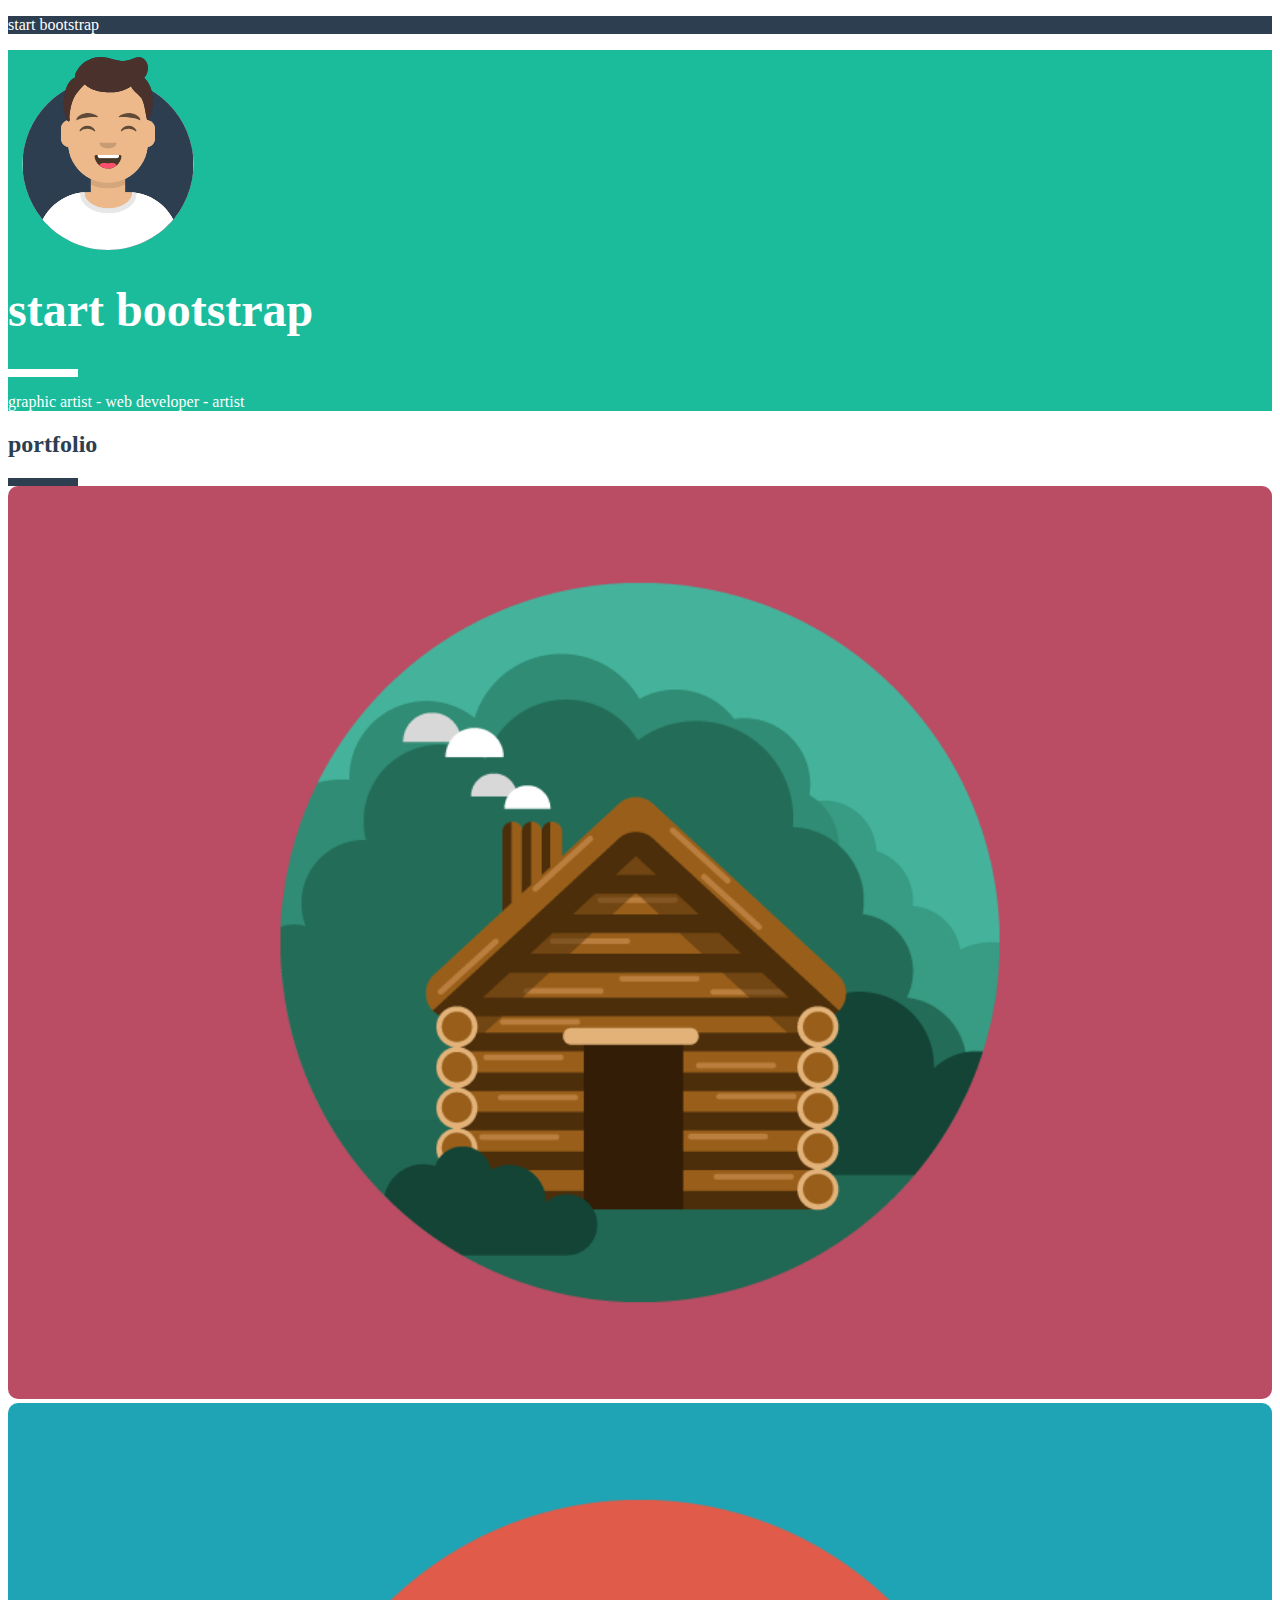
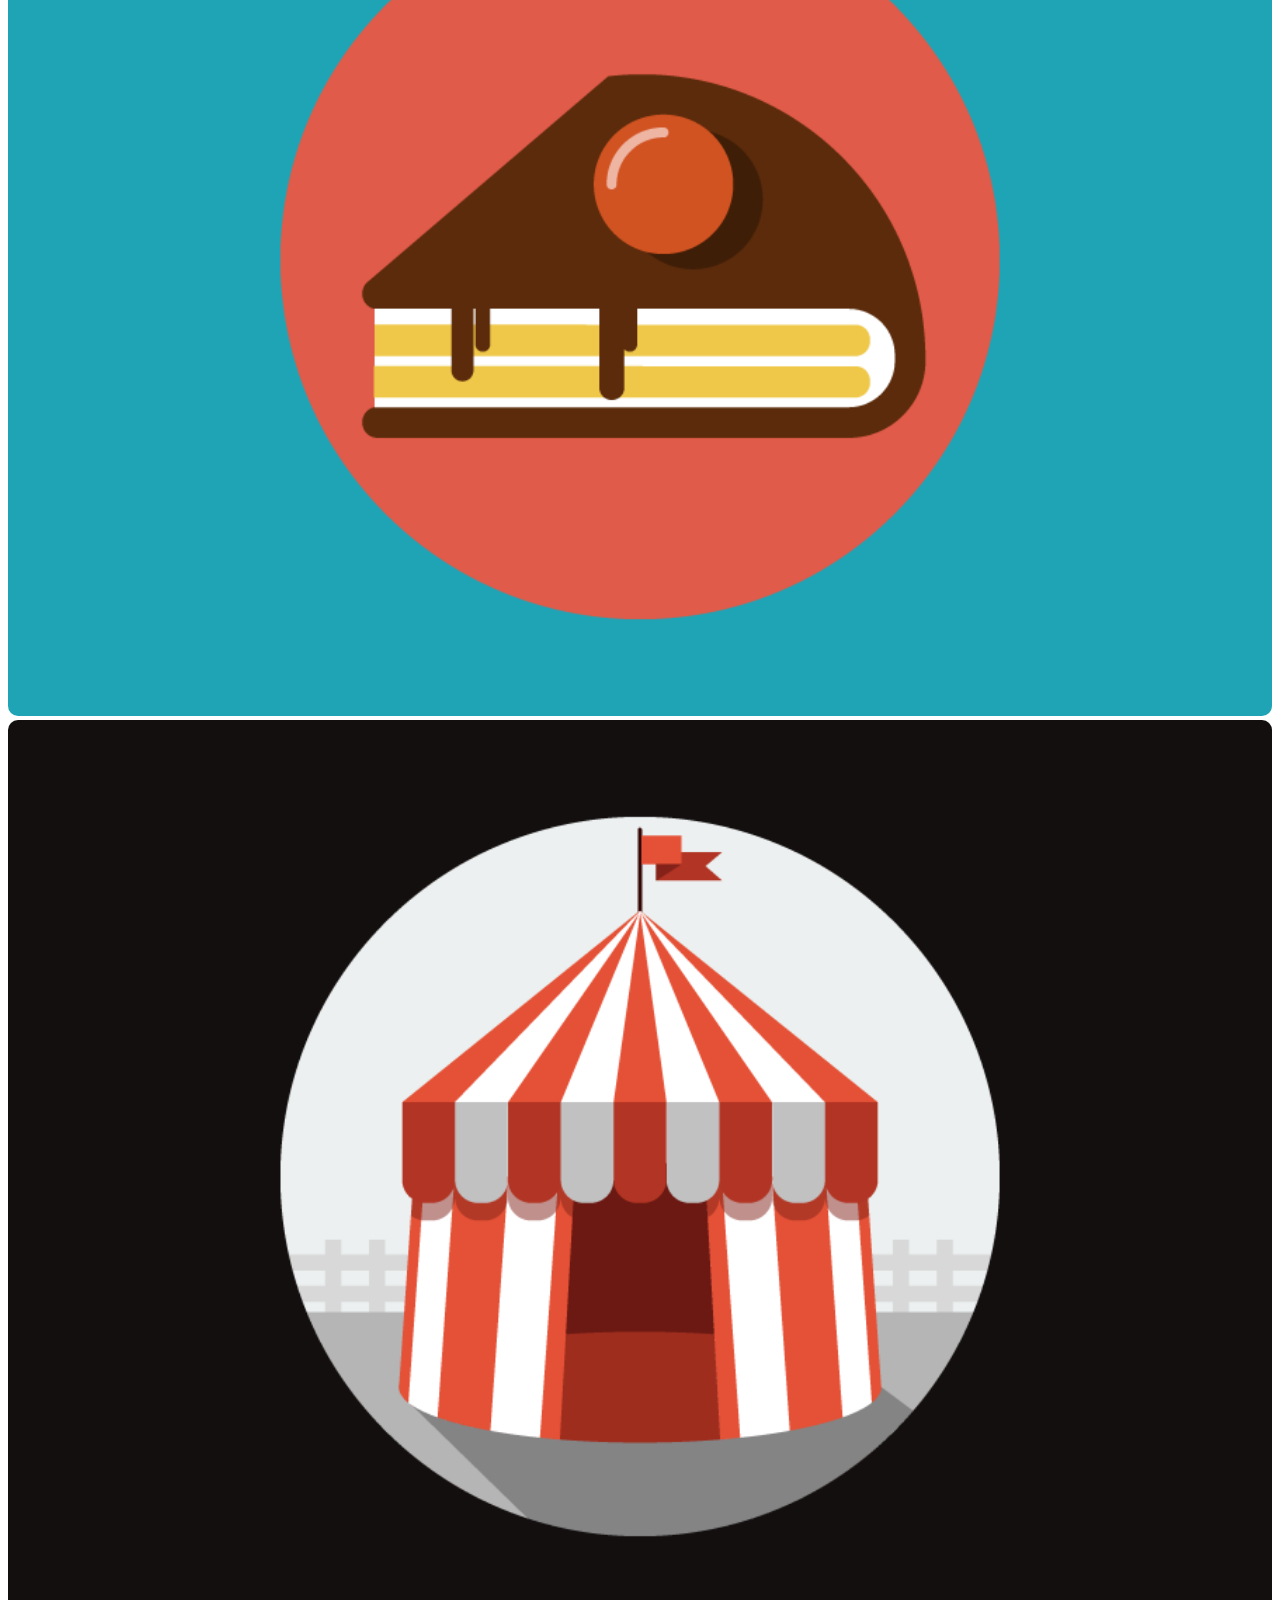
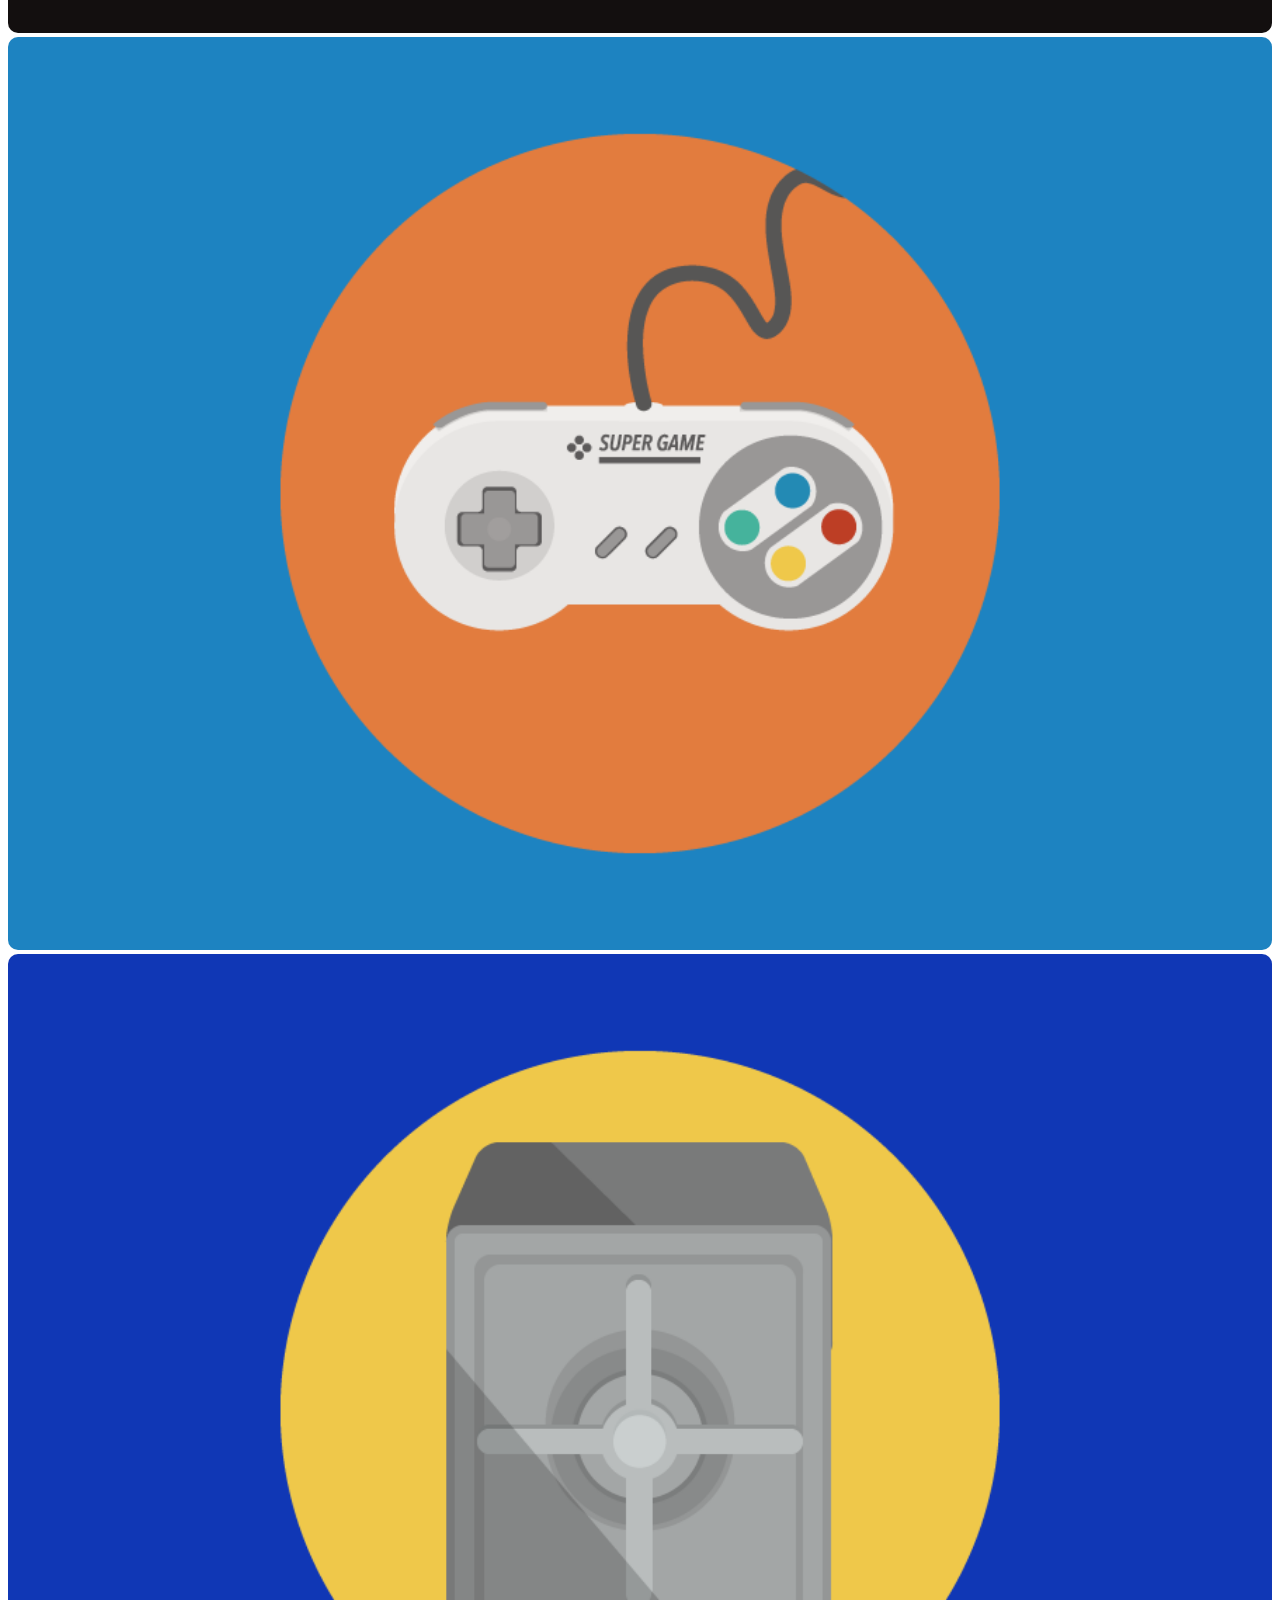
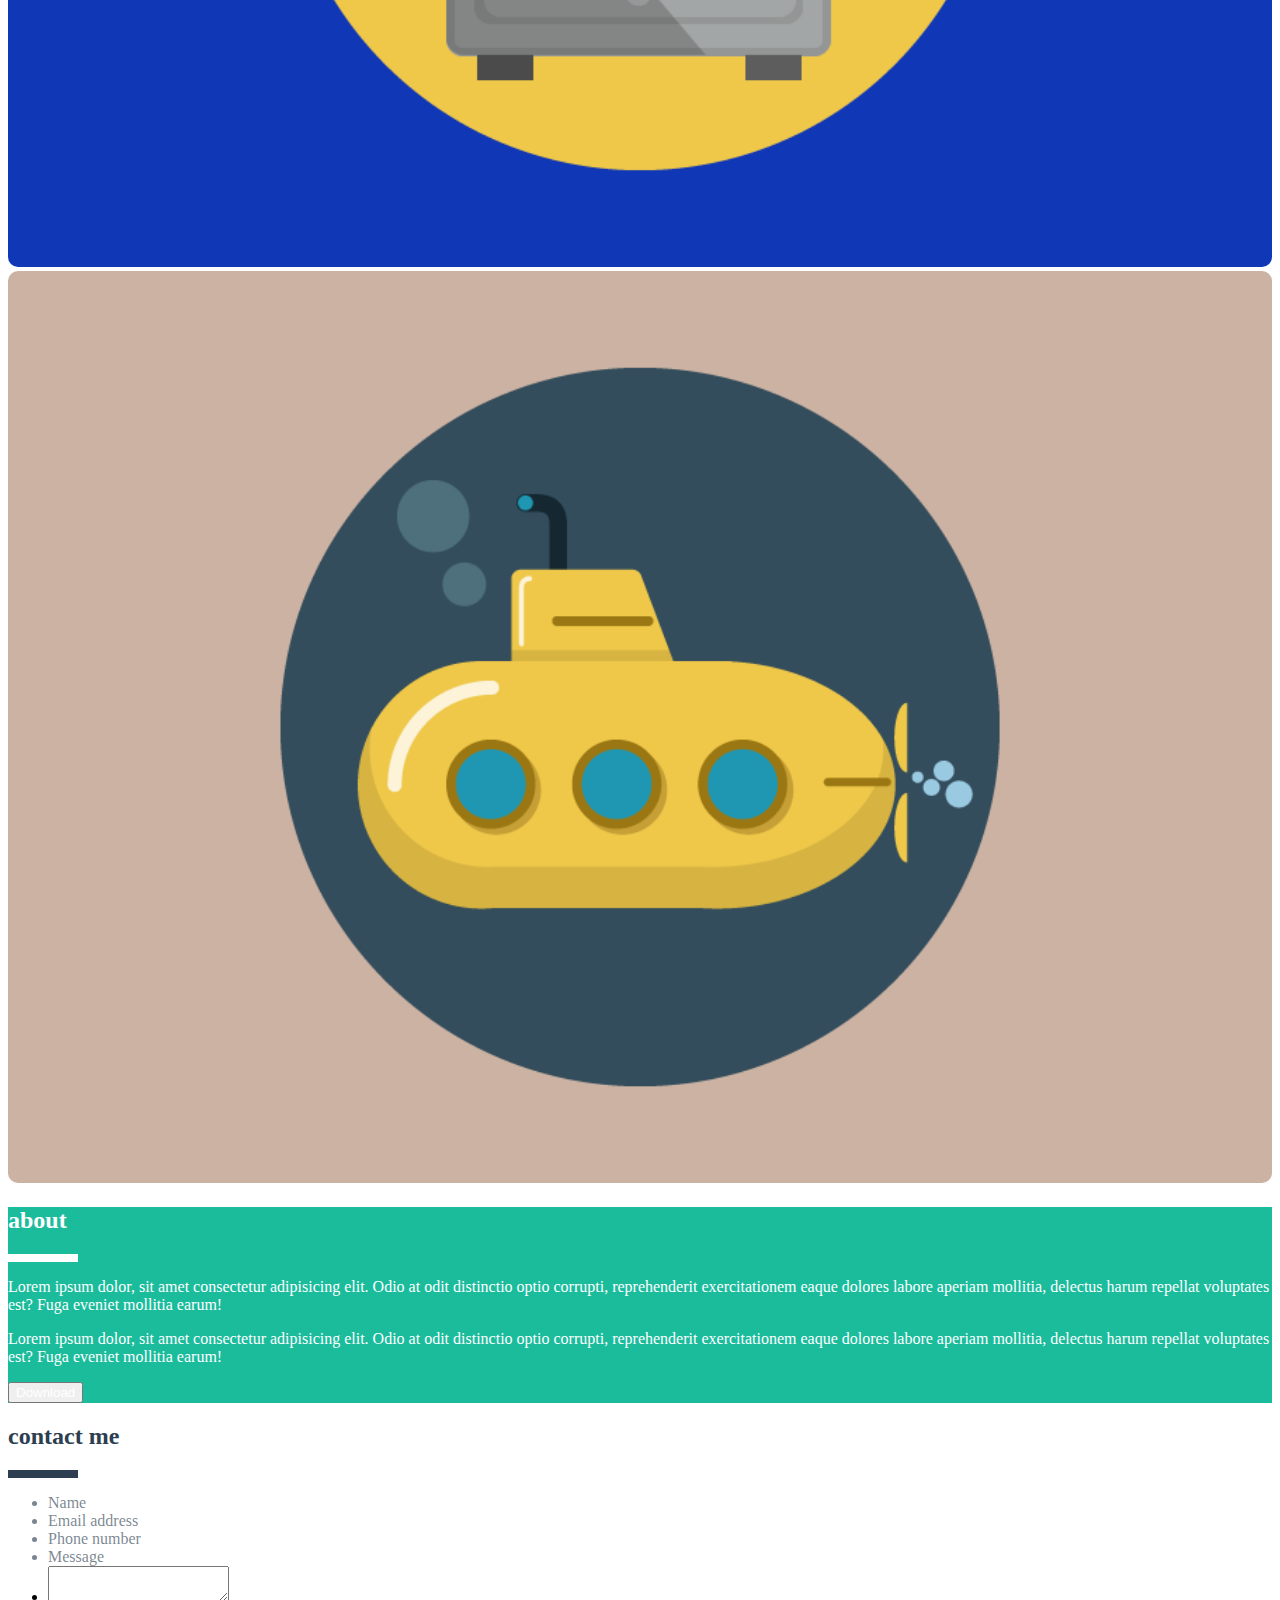
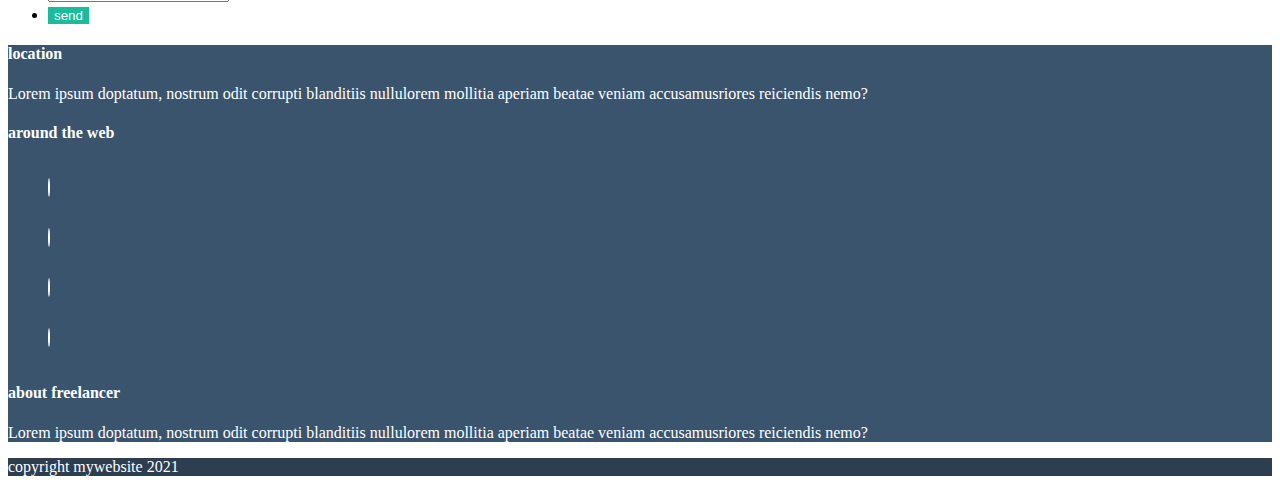
==== index.html @ 8349843c "complete footer" ====
<!DOCTYPE html>
<html lang="en">
<head>
    <meta charset="UTF-8">
    <meta http-equiv="X-UA-Compatible" content="IE=edge">
    <meta name="viewport" content="width=device-width, initial-scale=1.0">
    <title>Bootstrap</title>
    <link href="https://cdn.jsdelivr.net/npm/bootstrap@5.1.1/dist/css/bootstrap.min.css" rel="stylesheet" integrity="sha384-F3w7mX95PdgyTmZZMECAngseQB83DfGTowi0iMjiWaeVhAn4FJkqJByhZMI3AhiU" crossorigin="anonymous">
    <link rel="stylesheet" href="./style.css">
    <link rel="stylesheet" href="https://cdnjs.cloudflare.com/ajax/libs/font-awesome/6.0.0-beta2/css/all.min.css" integrity="sha512-YWzhKL2whUzgiheMoBFwW8CKV4qpHQAEuvilg9FAn5VJUDwKZZxkJNuGM4XkWuk94WCrrwslk8yWNGmY1EduTA==" crossorigin="anonymous" referrerpolicy="no-referrer" />

</head>
<body>
    <header class="color_bg_blue">
        <div class="container">
            <div class="row">
               <div class="col py-3 d-flex justify-content-between align-items-center">
                   <p class="logo fw-bold text-uppercase m-0">start bootstrap</p>
                   <i class="fas fa-bars text-light border p-2 rounded"></i>

               </div>
            </div>
        </div>
        
    </header>


    <main>
        <div class="container-fluid color_bg_green">
            <div class="row py-5">
                <div class="col d-flex align-items-center flex-column">
                    <div class="circle">
                        <img src="./img/avatar.svg" alt="avatar">
                    </div>
                    <h1 class="mt-2 font_size_big text-uppercase text-center">start bootstrap</h1>
                    <div class="star d-flex justify-content-between align-items-center mt-3">
                        <div class="bar rounded color_bg_white"></div>
                        <i class="fas fa-star text-white font_size_m mx-2"></i>
                        <div class="bar rounded color_bg_white"></div>
                    </div>
                    <p class="text-uppercase mt-2 text-center mt-4">graphic artist - web developer - artist</p>
                </div>
            </div>
        </div>
        
        <h2 class="text-uppercase text_color text-center mt-5">portfolio</h2>
        <div class="star d-flex justify-content-center align-items-center mt-3">
            <div class="bar rounded color_bg_blue"></div>
            <i class="fas fa-star text_color font_size_m mx-2"></i>
            <div class="bar rounded color_bg_blue"></div>
        </div>
        <div class="container mt-5">
            <div class="row row-cols-1 row-cols-sm-2 row-cols-md-3 gx-5 gy-5">
                <div class="col">
                    <div class="bg_colored">
                        <img  class="rounded_more" src="./img/cabin.png" alt="cabin">
                    </div>
                </div>
                <div class="col"> 
                    <div class="bg_colored">
                        <img  class="rounded_more" src="./img/cake.png" alt="cabin">
                    </div>
                </div>
                <div class="col"> 
                    <div class="bg_colored">
                        <img  class="rounded_more" src="./img/circus.png" alt="cabin">
                    </div>
                </div>
                <div class="col">
                    <div class="bg_colored">
                        <img  class="rounded_more" src="./img/game.png" alt="cabin">
                    </div>
                </div>
                <div class="col">
                    <div class="bg_colored">
                        <img  class="rounded_more" src="./img/safe.png" alt="cabin">
                    </div>
                </div>
                <div class="col">
                    <div class="bg_colored">
                        <img  class="rounded_more" src="./img/submarine.png" alt="cabin">
                    </div>
                </div>
            </div>
        </div>

        <div class="container-fluid color_bg_green mt-5 pb-5">

            <h2 class="text-uppercase text-center pt-5">about</h2>
            <div class="star d-flex justify-content-center align-items-center mt-3">
                <div class="bar rounded color_bg_white"></div>
                <i class="fas fa-star text_color_white font_size_m mx-2"></i>
                <div class="bar rounded color_bg_white"></div>
            </div>

            <div class="row row-cols-1 row-cols-sm-2 py-5">
                <div class="col col-sm-4 offset-sm-2 text-center text-sm-start">
                    <p>Lorem ipsum dolor, sit amet consectetur adipisicing elit. Odio at odit distinctio optio corrupti, reprehenderit exercitationem eaque dolores labore aperiam mollitia, delectus harum repellat voluptates est? Fuga eveniet mollitia earum!</p>
                </div>
                <div class="col col-sm-4 text-center text-sm-start">
                    <p>Lorem ipsum dolor, sit amet consectetur adipisicing elit. Odio at odit distinctio optio corrupti, reprehenderit exercitationem eaque dolores labore aperiam mollitia, delectus harum repellat voluptates est? Fuga eveniet mollitia earum!</p>
                </div>
            </div>
            <div class="d-flex justify-content-center">
                <button type="button" class="btn border border-white text_color_white button"> <i class="fas fa-download"></i> Download</button>
            </div>
            
                
            
        </div>


        <h2 class="text-uppercase text_color text-center mt-5">contact me</h2>
        <div class="star d-flex justify-content-center align-items-center mt-3">
            <div class="bar rounded color_bg_blue"></div>
            <i class="fas fa-star text_color font_size_m mx-2"></i>
            <div class="bar rounded color_bg_blue"></div>
        </div>

        <div class="container">
            <div class="row py-5">
                <div class="col col-sm-8 offset-sm-2">
                    <ul class="list-group list-group-flush">
                        <li class="list-group-item text_color_light mb-3">Name</li>
                        <li class="list-group-item text_color_light mb-3">Email address</li>
                        <li class="list-group-item text_color_light mb-3">Phone number</li>
                        <li class="list-group-item text_color_light border-bottom-0 text_color">Message</li>
                        <li class="list-group-item border-bottom-0">
                            <textarea class="form-control border-0 border-bottom" aria-label="With textarea"></textarea>
                        </li>

                        <li class="list-group-item border-0 mt-1"><button type="button" class="btn border border-white text_color_white button_color">send</button></li>

                      </ul>
                </div>
            </div>
        </div>



    </main>

    <footer>
        <div class="container-fluid color_bg_blueLight mt-5 pb-5">
            <div class="row row-cols-1 row-cols-sm-3 gy-5">
                <div class="col">
                    <div class="d-flex flex-column text-center justify-content-center">
                        <h4 class="text-uppercase">location</h4>
                        <p>Lorem ipsum doptatum, nostrum odit corrupti blanditiis nullulorem mollitia aperiam beatae veniam accusamusriores reiciendis nemo?</p>
                        
                    </div>
                </div>
                <div class="col"> 
                    <div class="d-flex flex-column text-center justify-content-center">
                        <h4 class="text-uppercase">around the web</h4>
                        <ul class="p-0 m-0 social_list d-flex justify-content-center">
                            <li class="mx-1 text_color_white"><i class="fab fa-facebook-f"></i></li>
                            <li class="mx-1 text_color_white"><i class="fab fa-google-plus-g"></i></li>
                            <li class="mx-1 text_color_white"><i class="fab fa-twitter"></i></li>
                            <li class="mx-1 text_color_white"><i class="fab fa-linkedin-in"></i></li>
                        </ul>
                        
                    </div>
                </div>
                <div class="col"> 
                    <div class="d-flex flex-column text-center justify-content-center">
                        <h4 class="text-uppercase">about freelancer</h4>
                        <p>Lorem ipsum doptatum, nostrum odit corrupti blanditiis nullulorem mollitia aperiam beatae veniam accusamusriores reiciendis nemo?</p>
                        
                    </div>
                </div>
            </div>
        </div>
  

        <div class="container-fluid color_bg_blue">
            <div class="row py-5">
                <div class="col text-center">
                    <p>copyright mywebsite 2021</p>
                </div>
           
            </div>
        </div>
        
        
    </footer>
    
</body>
</html>
---- style.css ----
.color_bg_blue{background-color: #2c3e50;}

.color_bg_white{background-color: white;}

.color_bg_green{background-color: #1abc9c;}

.color_bg_blueLight{background-color: #3a546d;}

.text_color{
    color: #2c3e50;
}

.text_color_light{
    color: #2c3e50a1;
}


.text_color_white{
    color: white;
}


h1,h2,h3,h4,p{
    color: white;
}

.font_size_big{
    font-size: 3rem;
  
}

.font_size_m{
    font-size: 1.5rem;
    
  
}

.bar{
    height: 4px;
    width: 70px;
    
}



.circle{
    height: 200px;
    width: 200px;
    
}
.circle img{
    width: 100%;
    height: 100%;
    object-fit: contain;
}

.bg_colored{
min-height: 200px;}

.bg_colored img{
    width: 100%;
    height: 100%;
    object-fit: cover;
}

.rounded_more{
    border-radius: 10px;
}
.button:hover{
   box-shadow: 0px 0px 10px #2c3e506c;
   color: white;
   border: none !important; 
}

.button_color{
    
    border: none !important; 
    background-color: #1abc9c;
 }


 .button_color:hover{
    box-shadow: 0px 0px 10px #2c3e506c;
    color: white;
  
 }

 .social_list{
    list-style: none;
 }
 .social_list li i{
     height: 50px;
     width: 50px;
     border: 1px solid white;
     vertical-align: center;
     line-height: 50px;
     border-radius: 50%;
 }
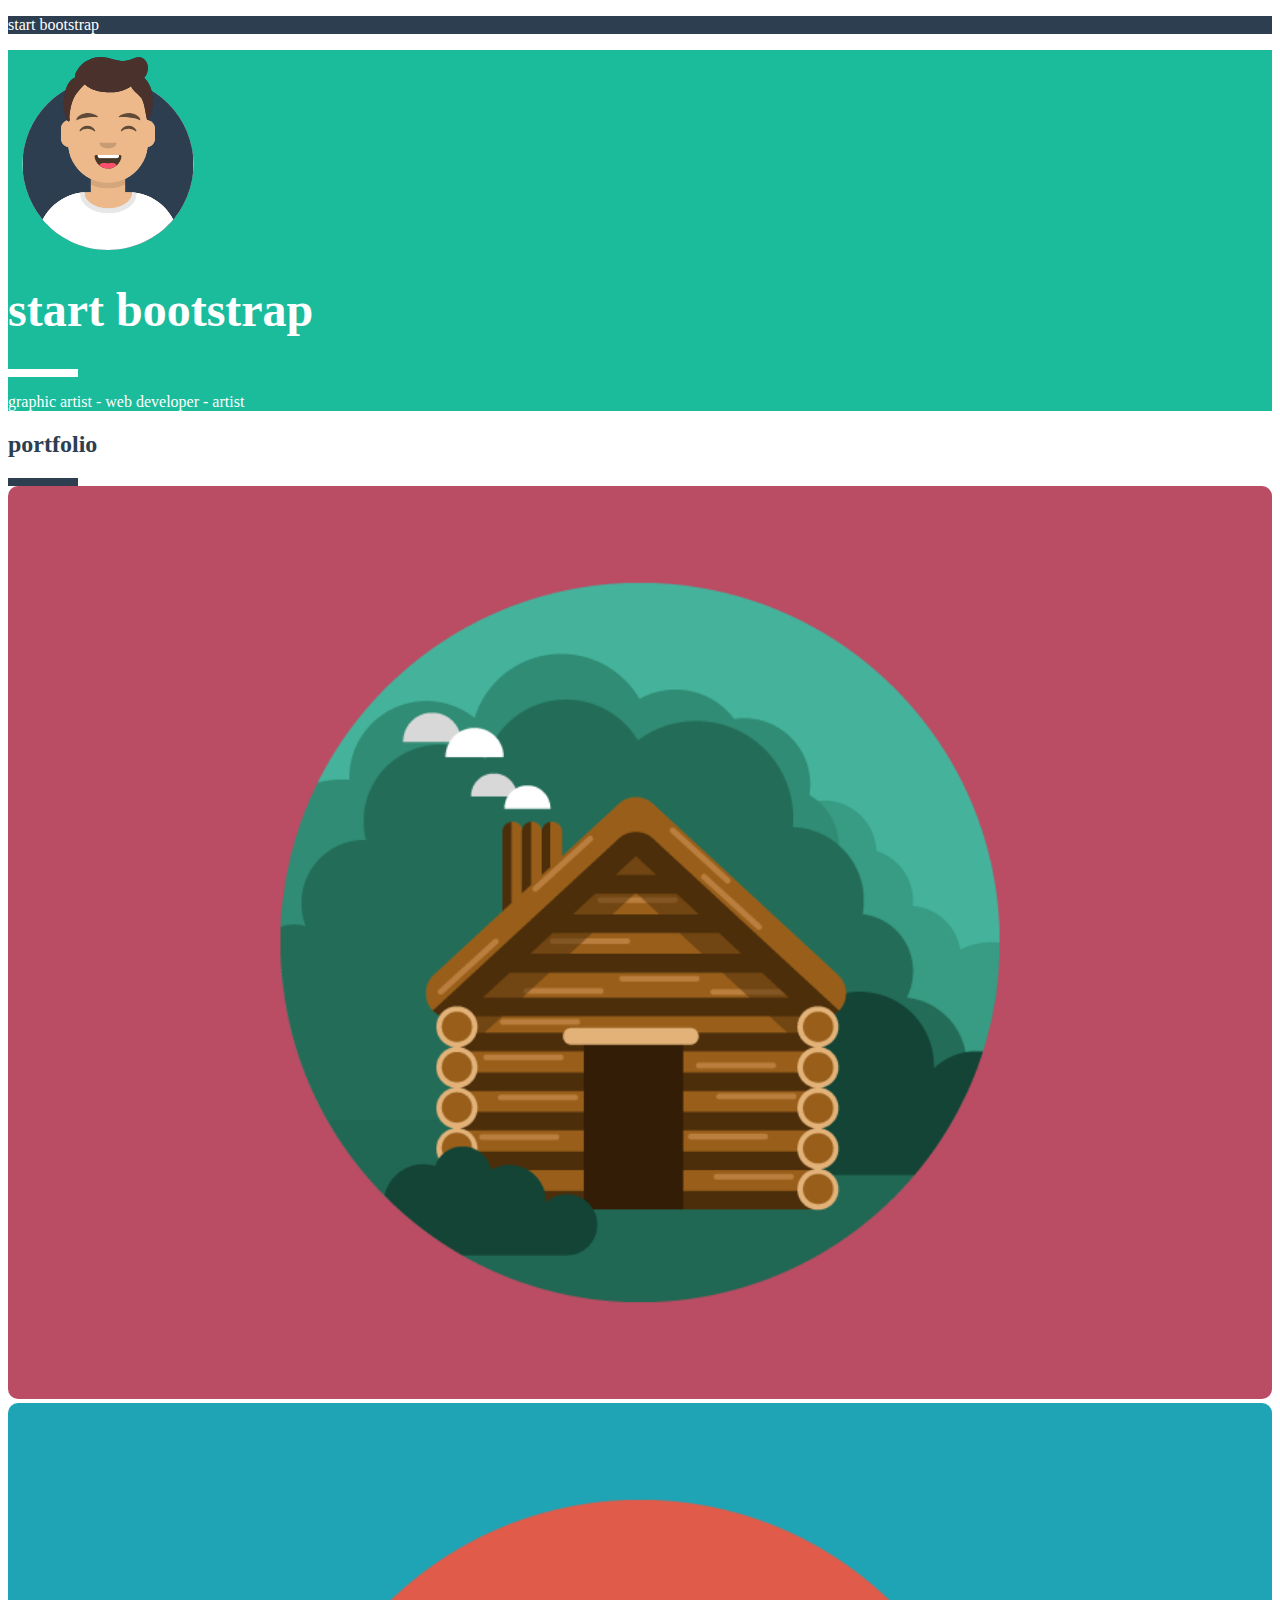
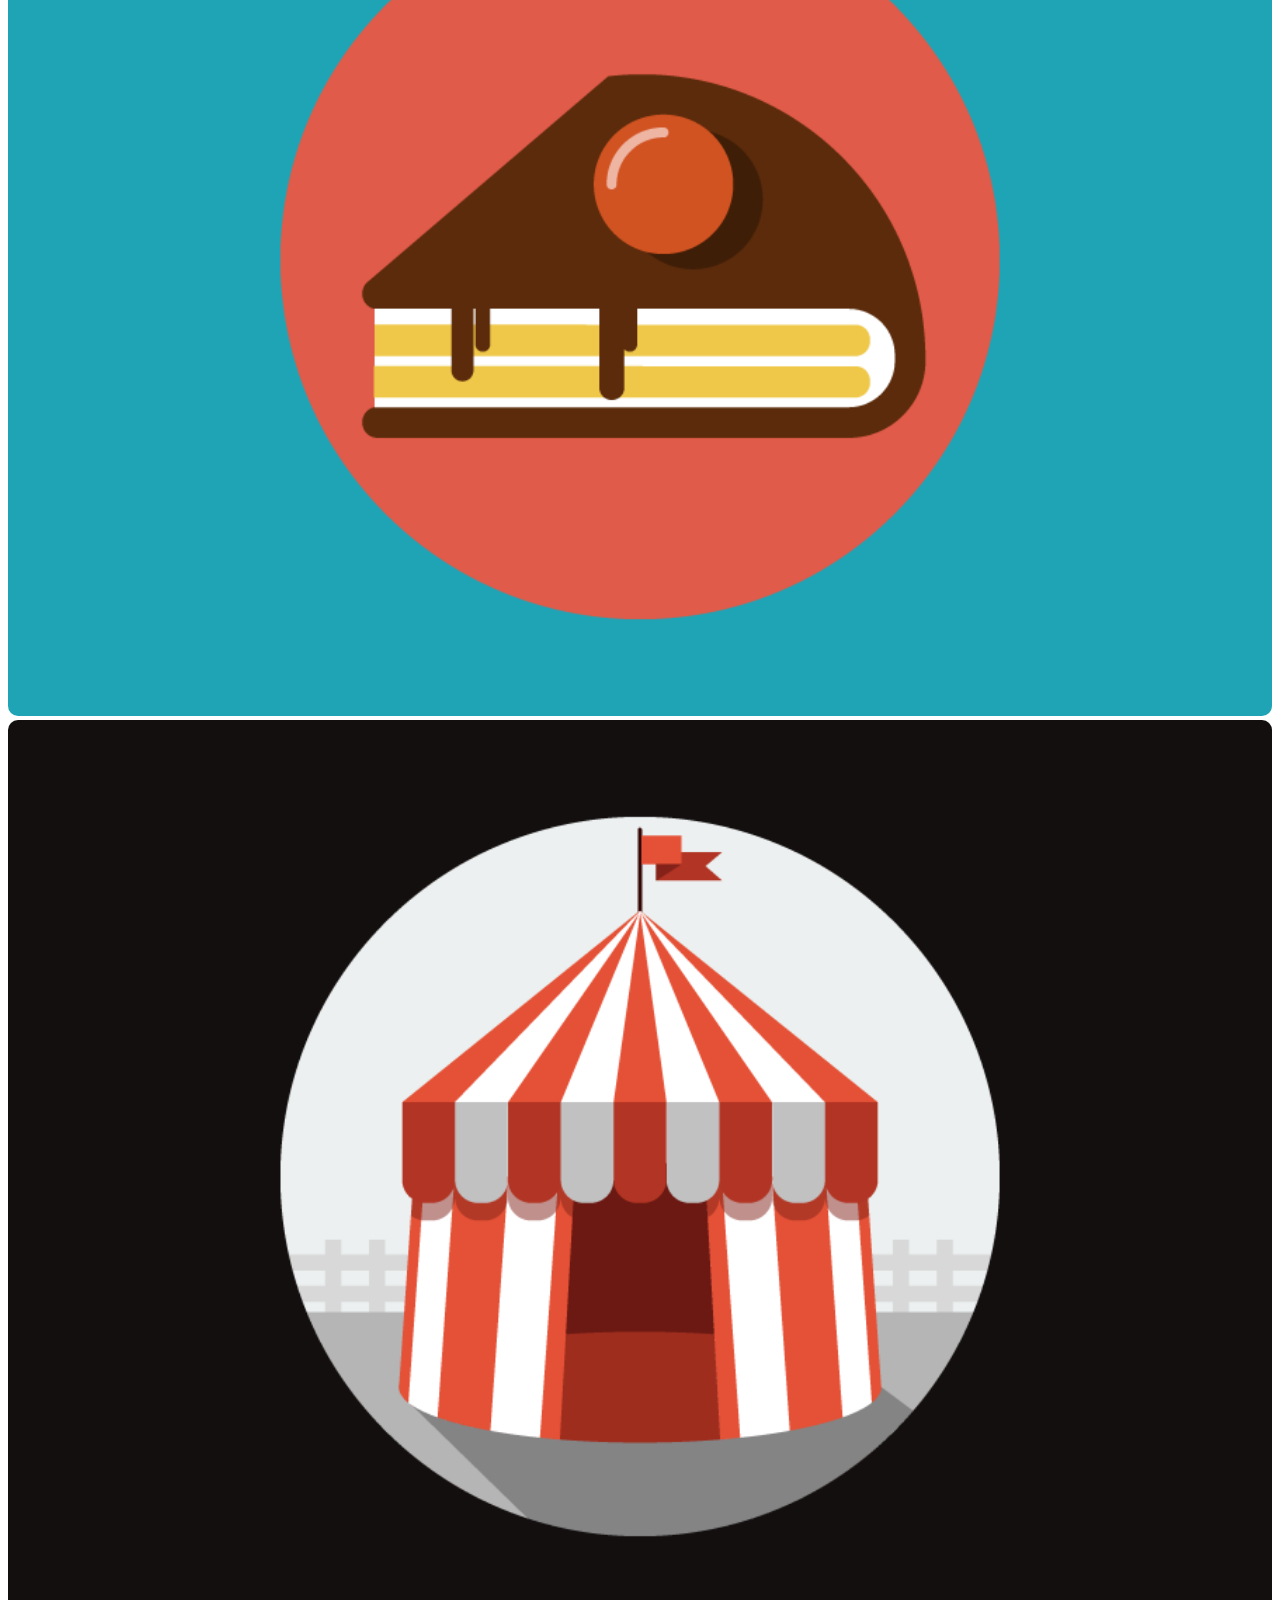
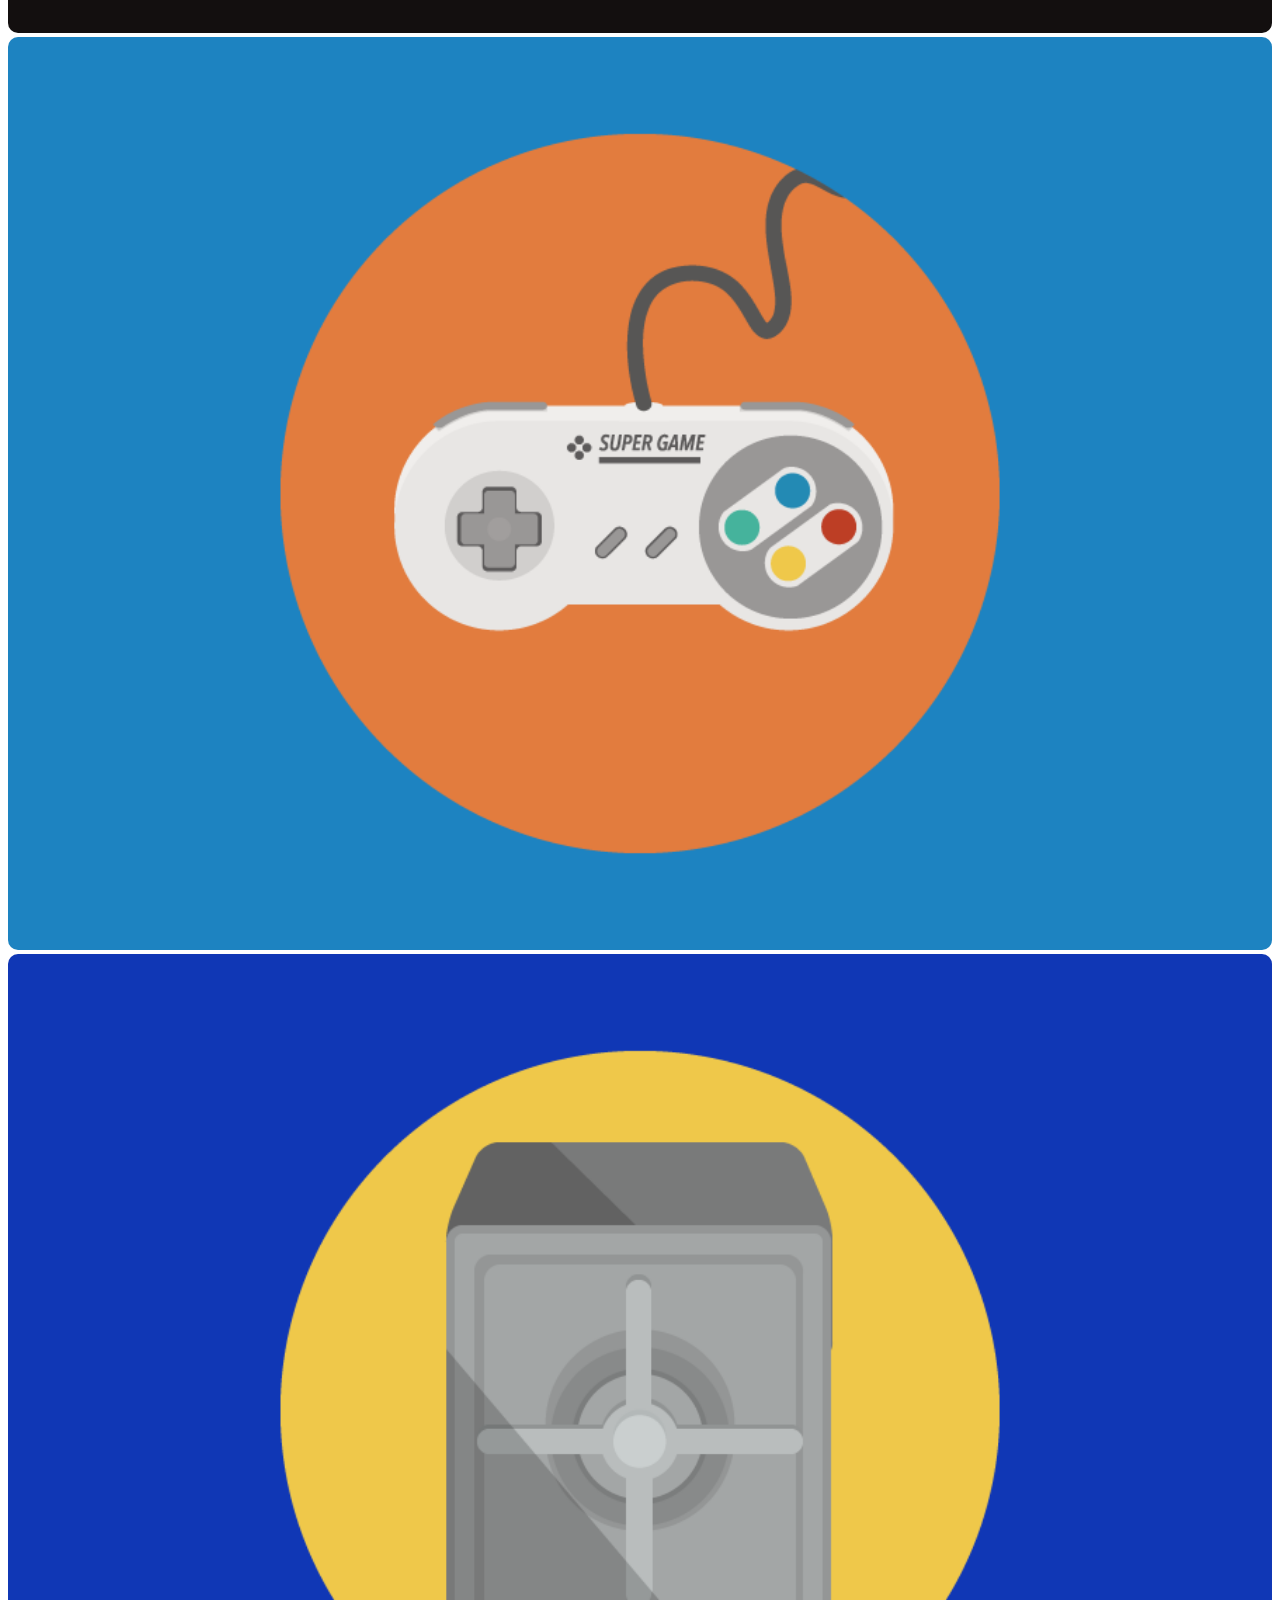
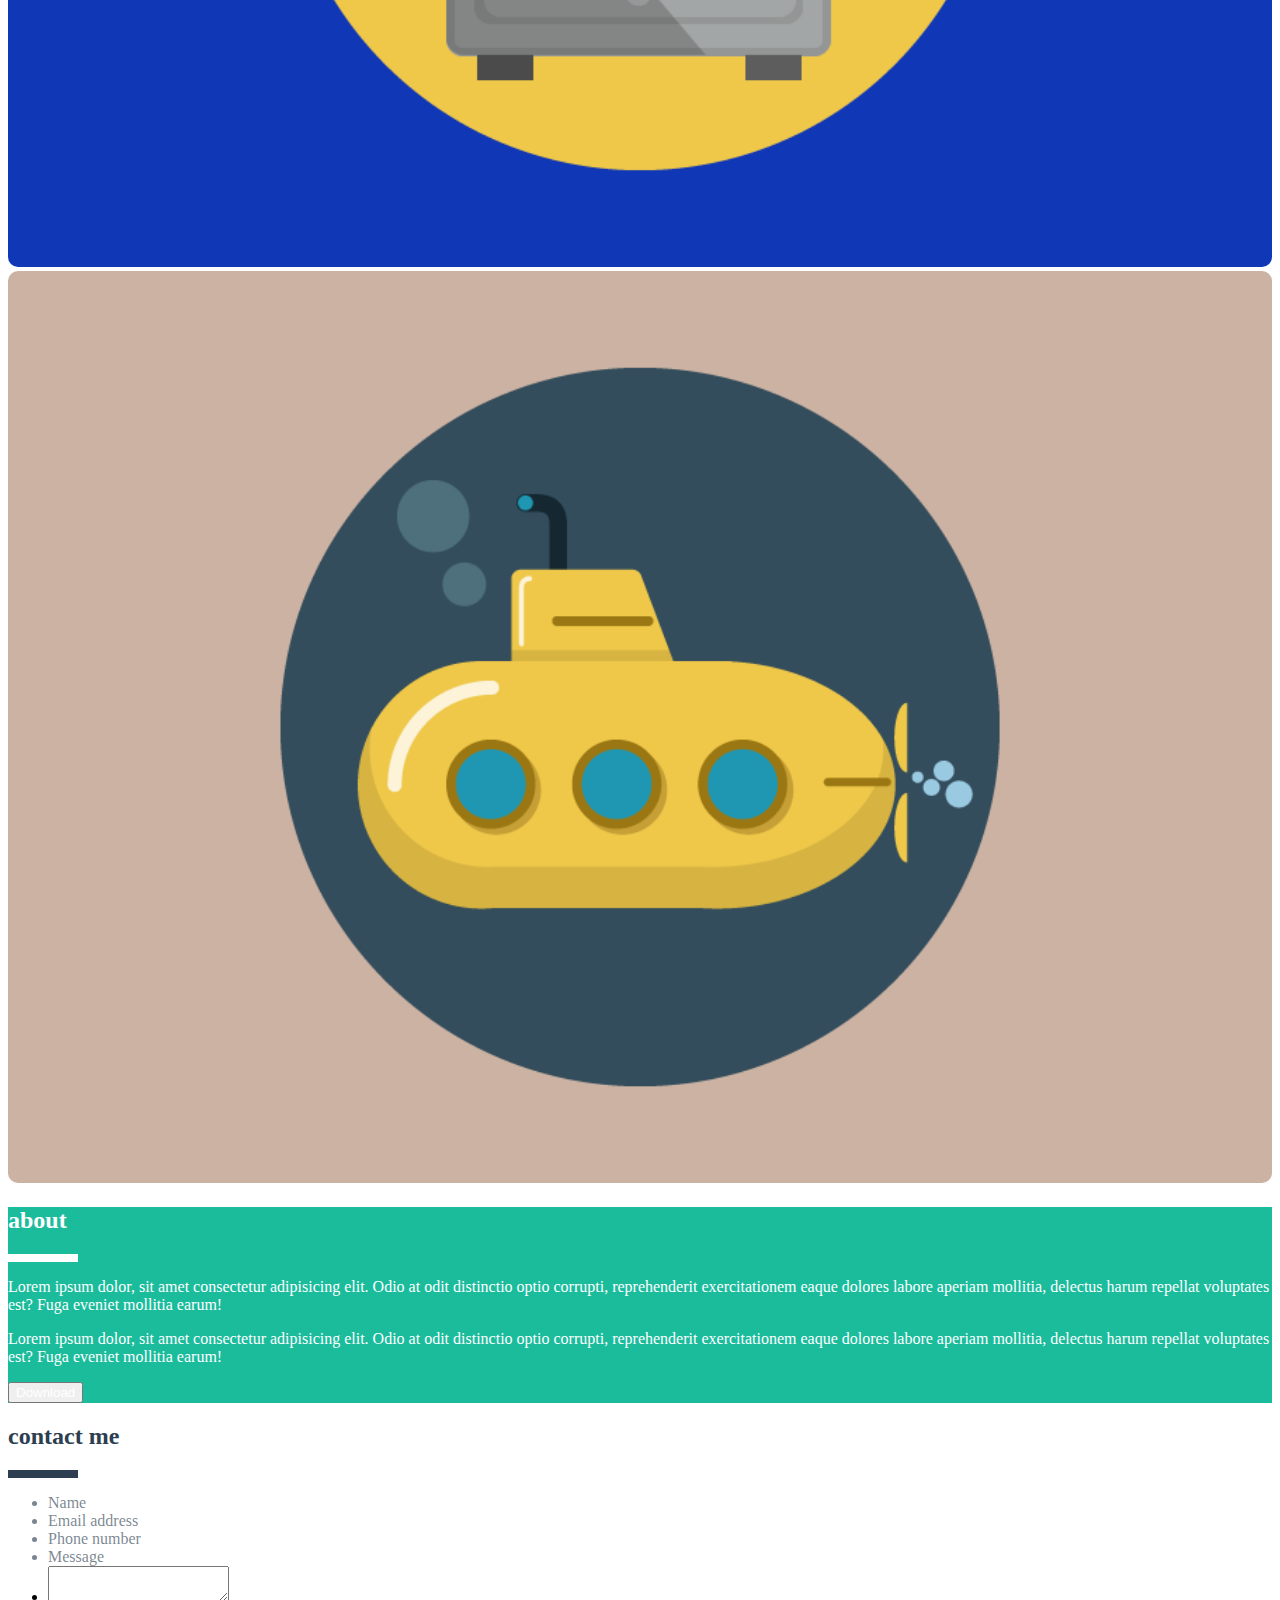
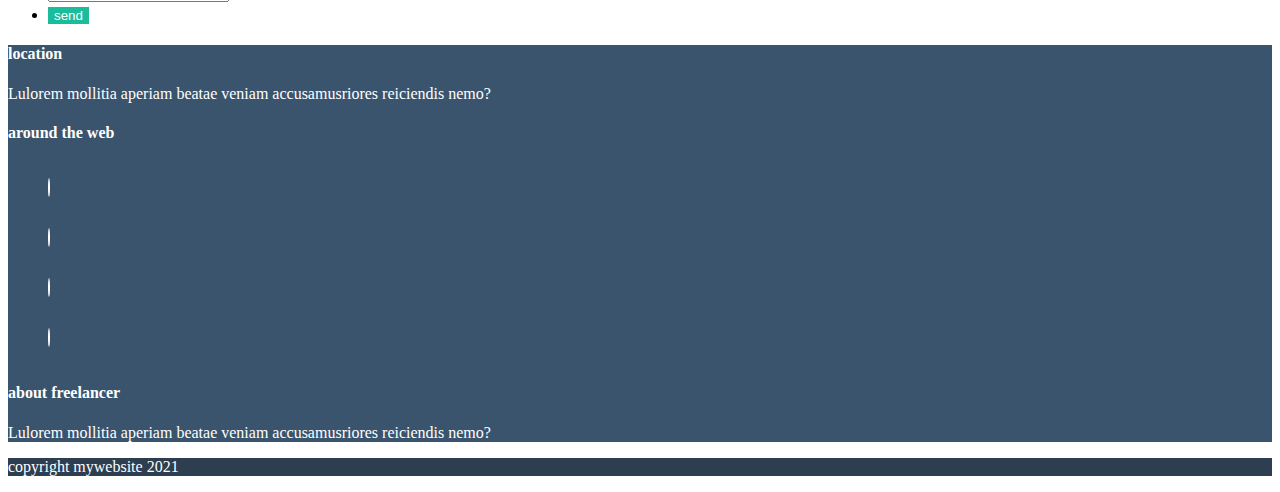
==== commit f6f56355: "fix footer issue" ====
--- a/index.html
+++ b/index.html
@@ -143,10 +143,10 @@
     <footer>
         <div class="container-fluid color_bg_blueLight mt-5 pb-5">
             <div class="row row-cols-1 row-cols-sm-3 gy-5">
-                <div class="col">
+                <div class="col col-sm-2 offset-sm-2">
                     <div class="d-flex flex-column text-center justify-content-center">
                         <h4 class="text-uppercase">location</h4>
-                        <p>Lorem ipsum doptatum, nostrum odit corrupti blanditiis nullulorem mollitia aperiam beatae veniam accusamusriores reiciendis nemo?</p>
+                        <p>Lulorem mollitia aperiam beatae veniam accusamusriores reiciendis nemo?</p>
                         
                     </div>
                 </div>
@@ -162,10 +162,10 @@
                         
                     </div>
                 </div>
-                <div class="col"> 
+                <div class="col col-sm-2"> 
                     <div class="d-flex flex-column text-center justify-content-center">
                         <h4 class="text-uppercase">about freelancer</h4>
-                        <p>Lorem ipsum doptatum, nostrum odit corrupti blanditiis nullulorem mollitia aperiam beatae veniam accusamusriores reiciendis nemo?</p>
+                        <p>Lulorem mollitia aperiam beatae veniam accusamusriores reiciendis nemo?</p>
                         
                     </div>
                 </div>
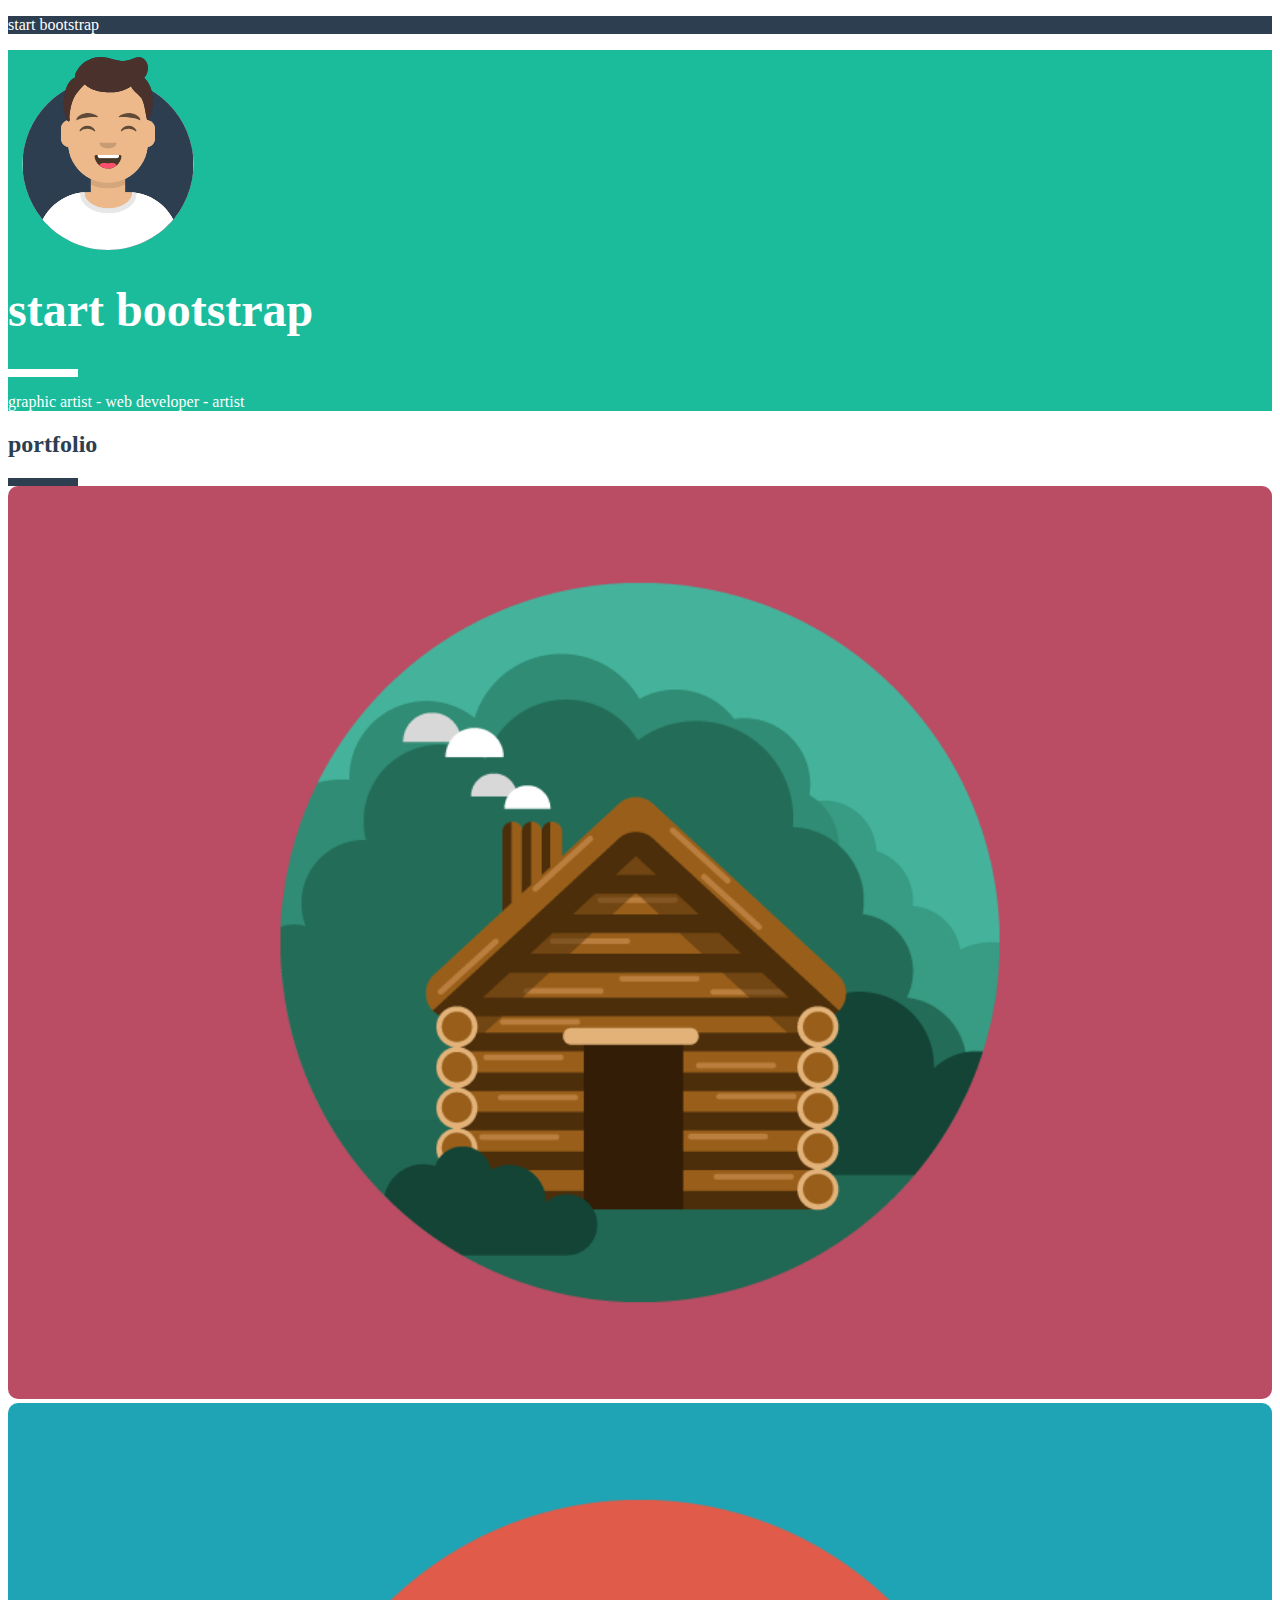
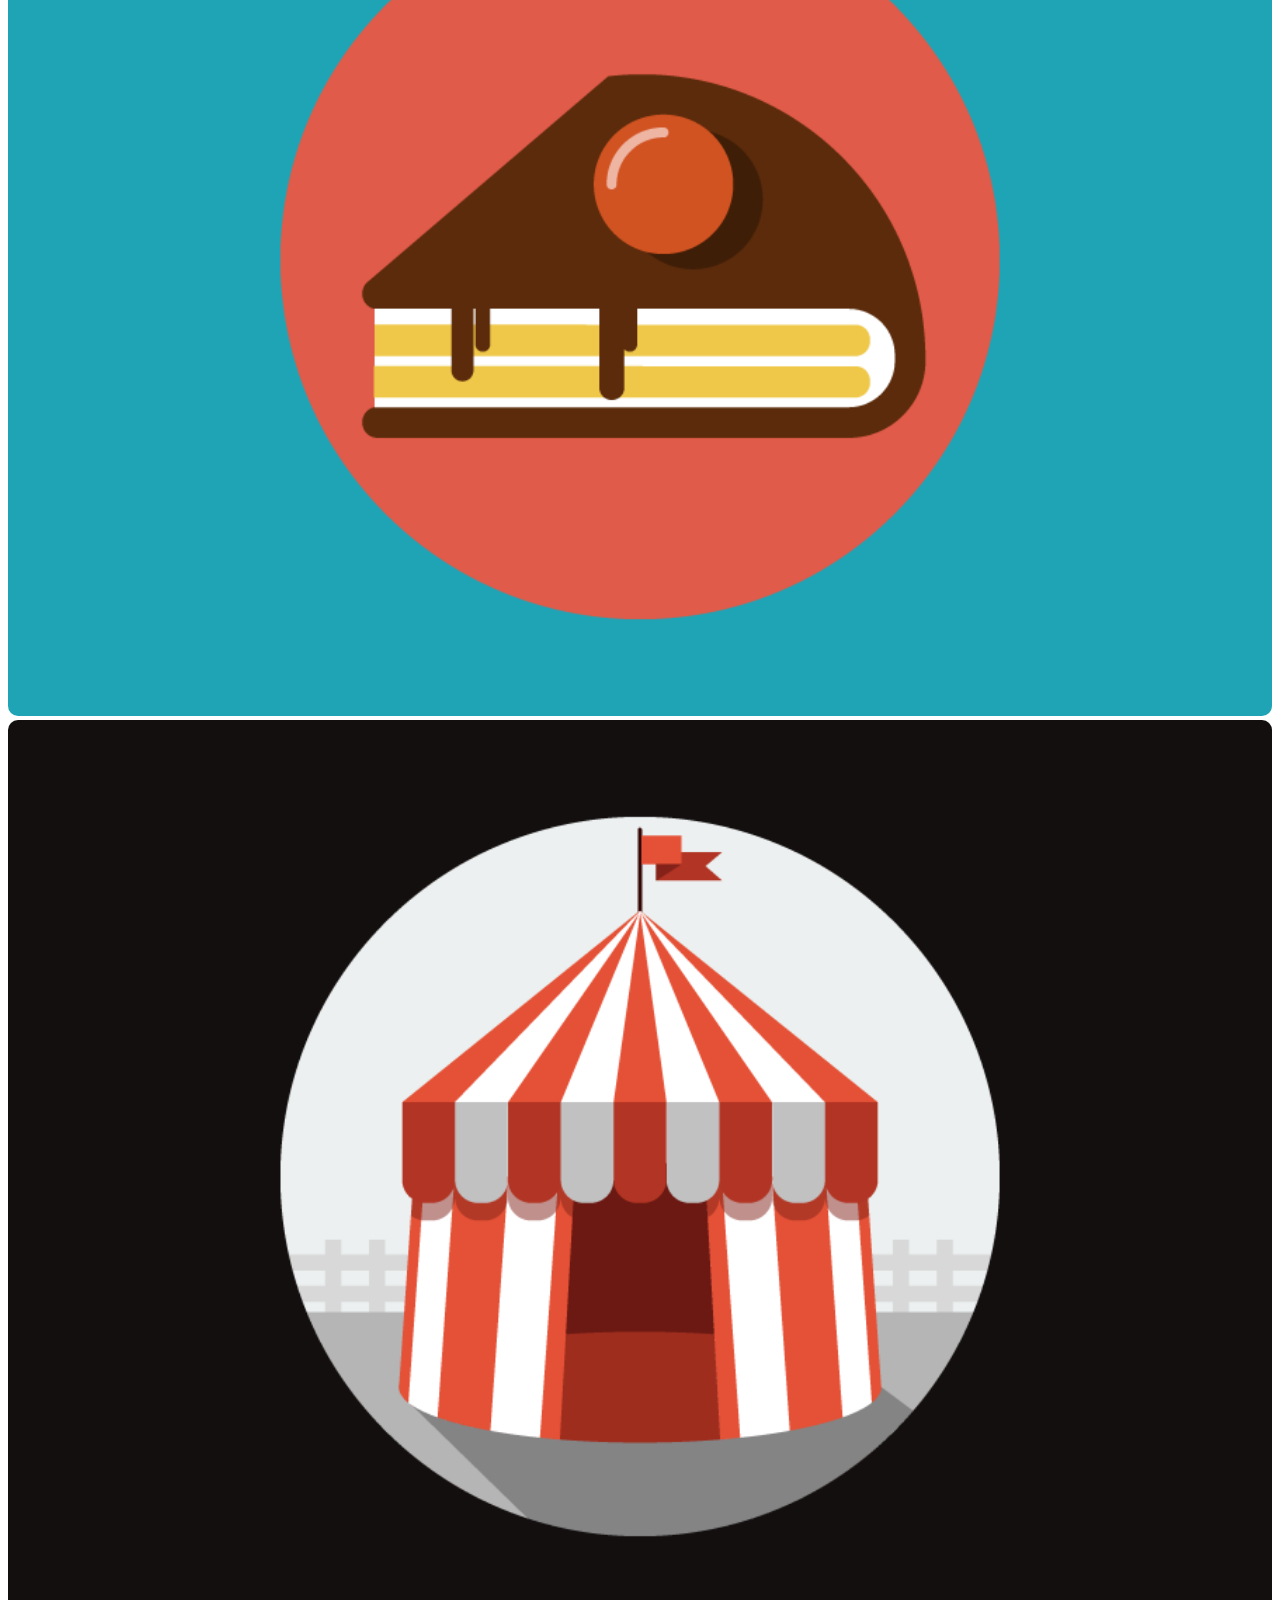
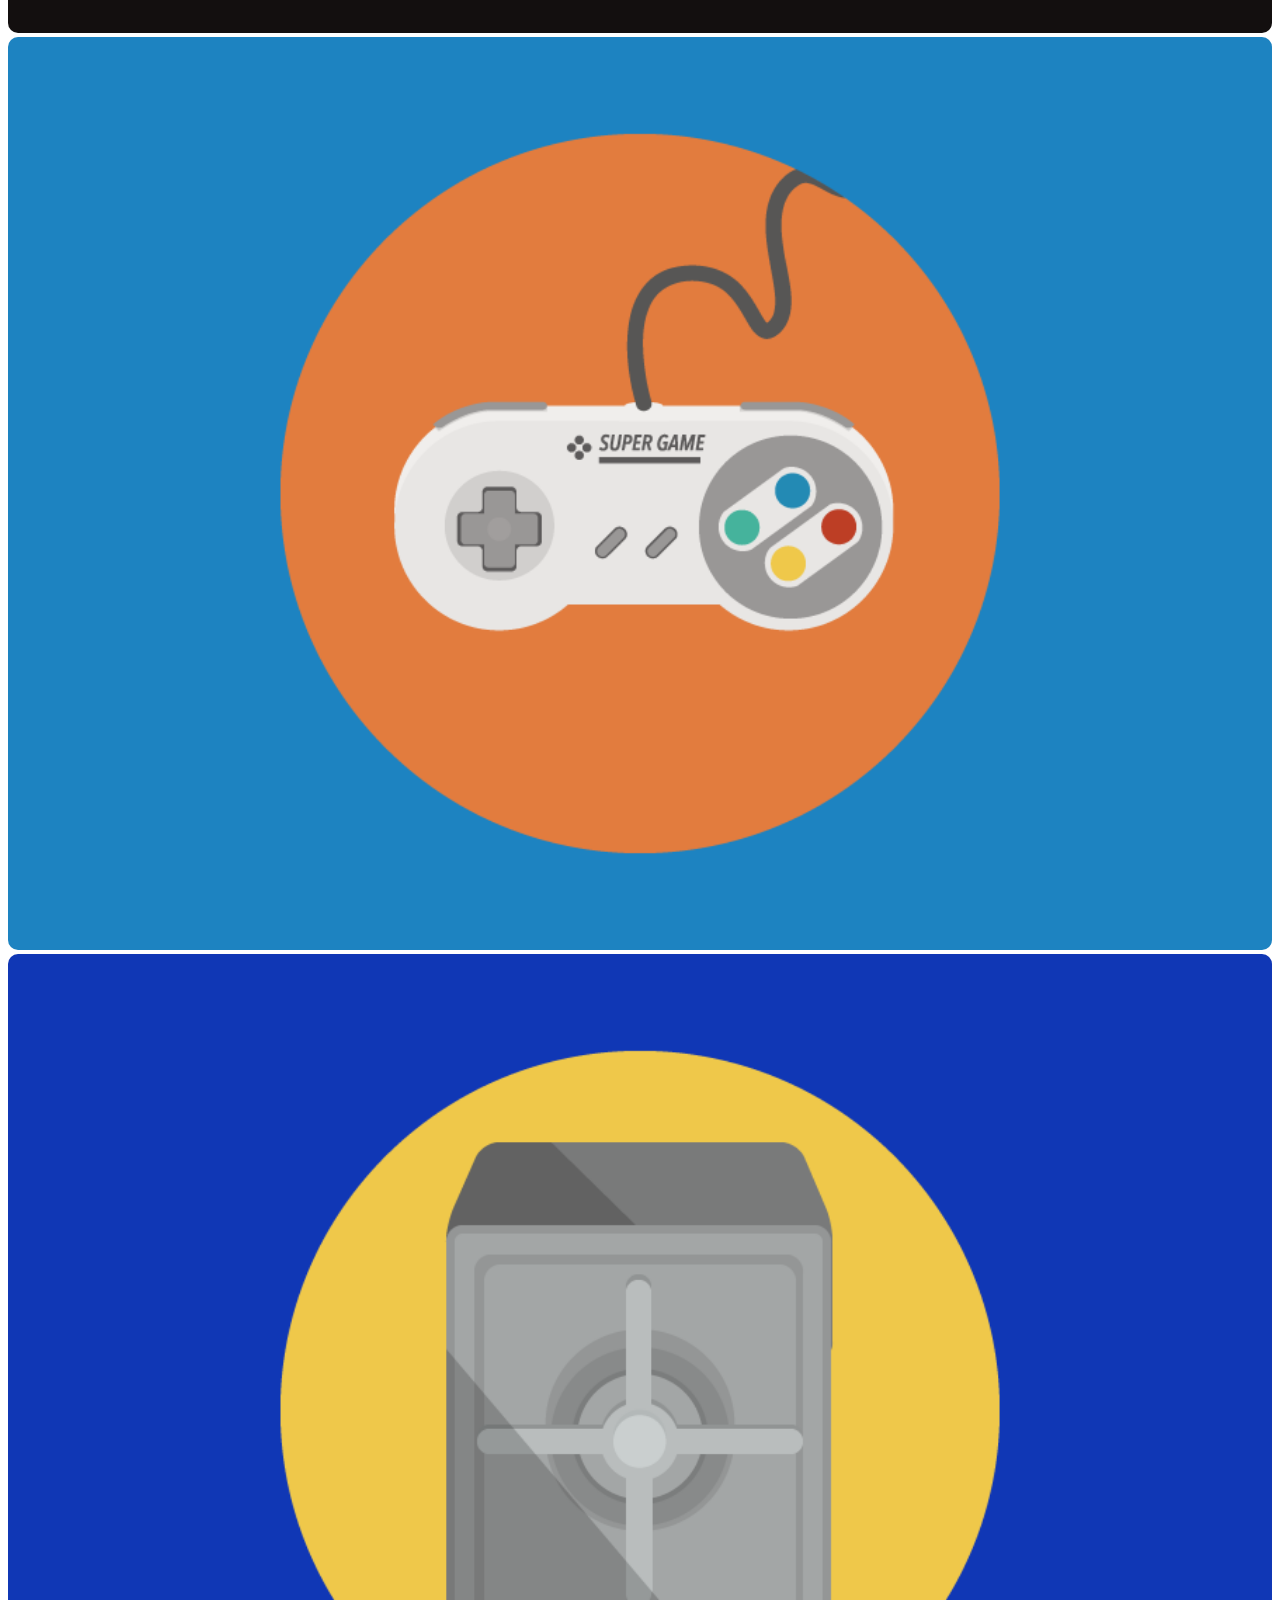
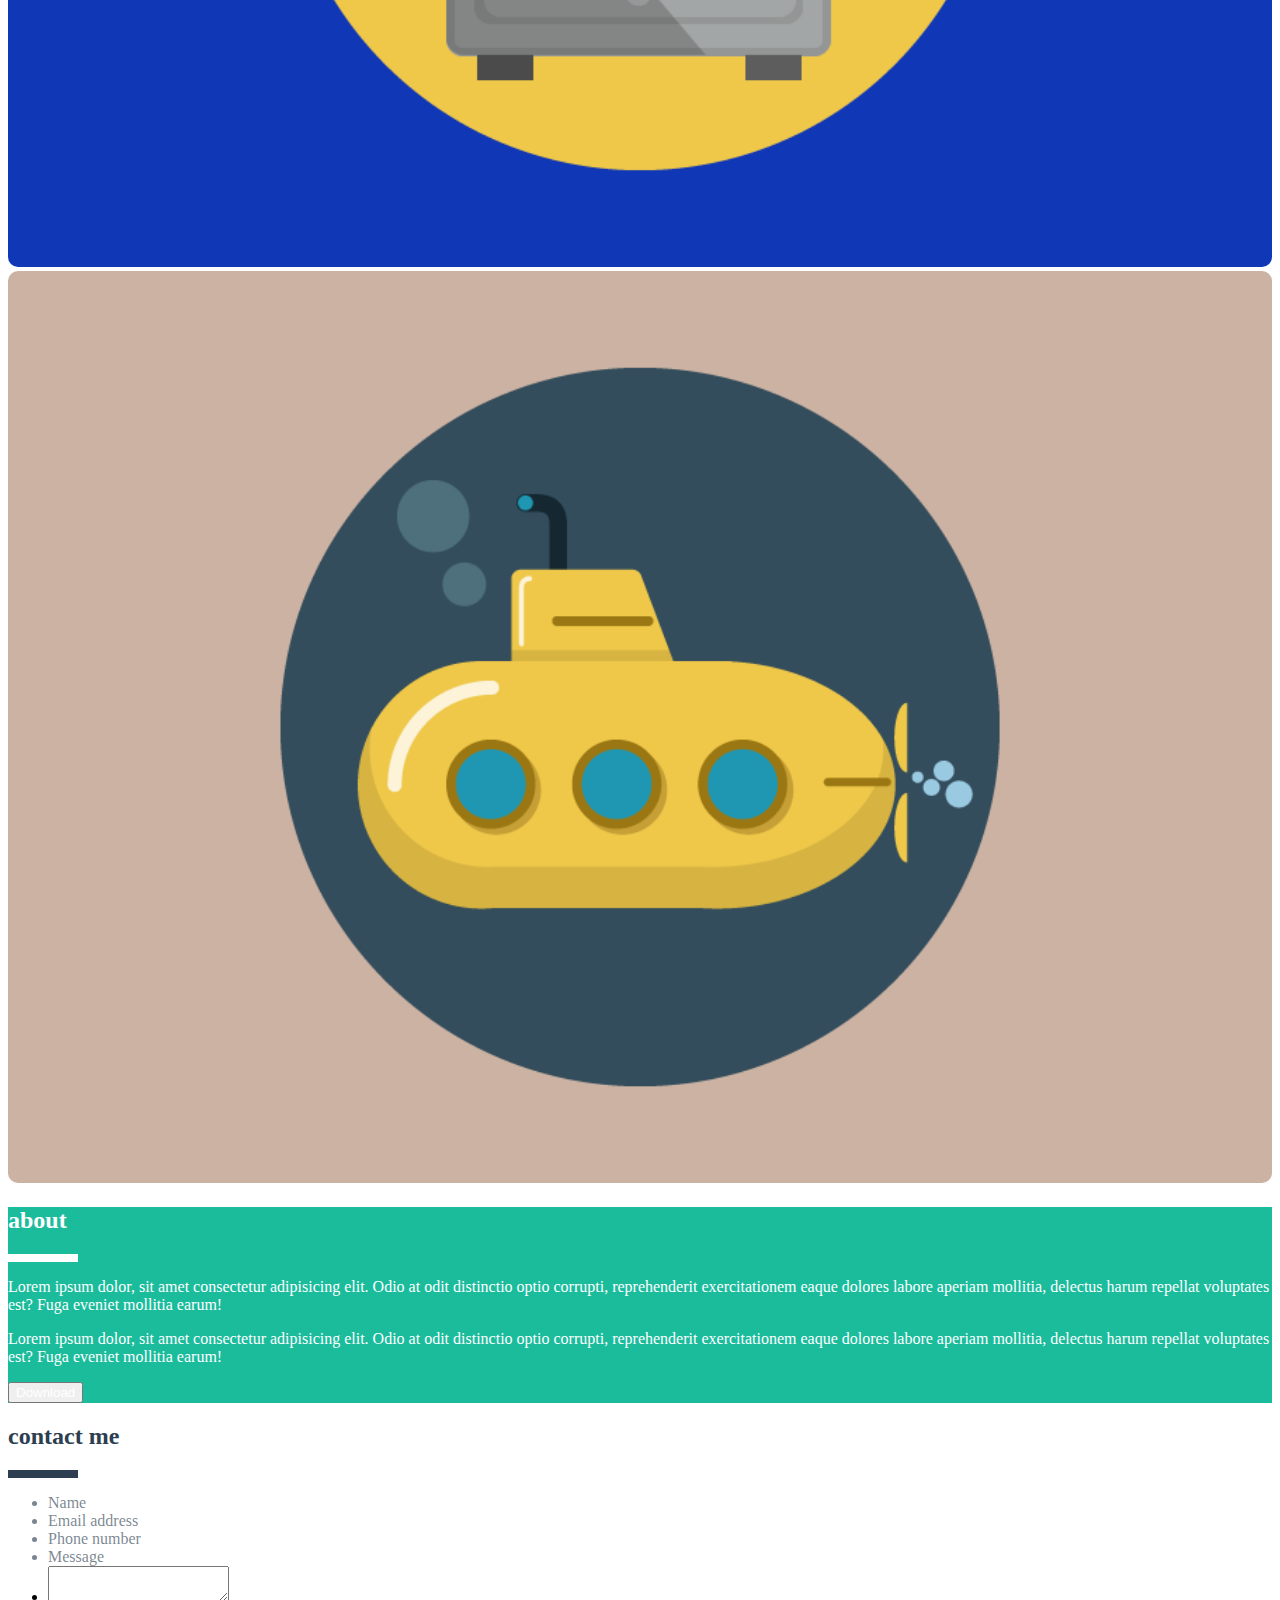
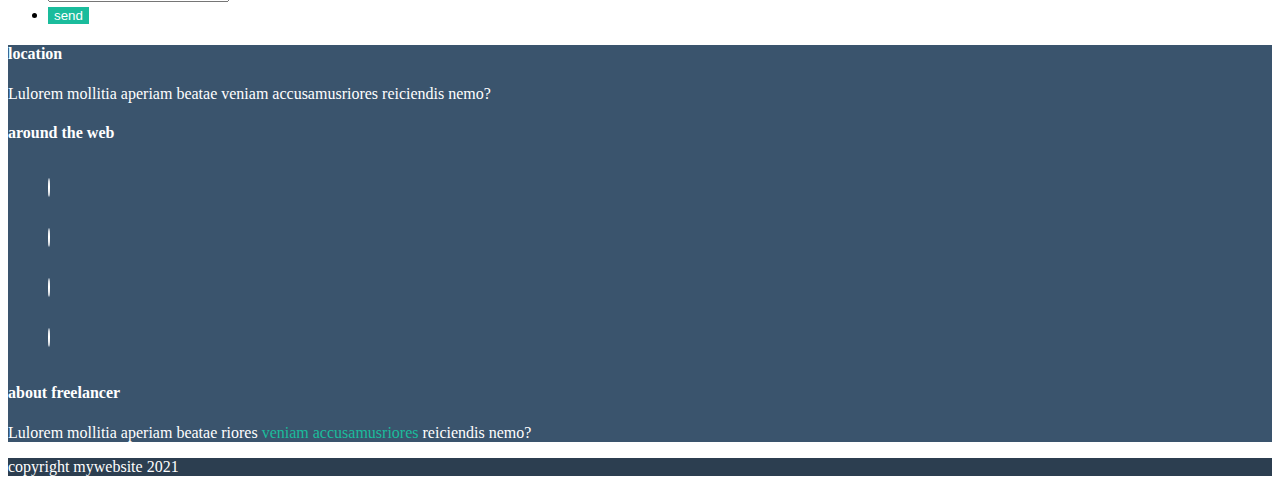
==== commit 7e805548: "add animations" ====
--- a/index.html
+++ b/index.html
@@ -165,7 +165,7 @@
                 <div class="col col-sm-2"> 
                     <div class="d-flex flex-column text-center justify-content-center">
                         <h4 class="text-uppercase">about freelancer</h4>
-                        <p>Lulorem mollitia aperiam beatae veniam accusamusriores reiciendis nemo?</p>
+                        <p>Lulorem mollitia aperiam beatae riores <span class="text_color_green">veniam accusamusriores</span> reiciendis nemo?</p>
                         
                     </div>
                 </div>
--- a/style.css
+++ b/style.css
@@ -17,6 +17,9 @@
 
 .text_color_white{
     color: white;
+}
+.text_color_green{
+    color: #1abc9c;
 }
 
 
@@ -67,9 +70,19 @@
     border-radius: 10px;
 }
 .button:hover{
-   box-shadow: 0px 0px 10px #2c3e506c;
+   box-shadow: 0px 0px 10px #d8d8d8d8;
    color: white;
-   border: none !important; 
+   
+   transform: scale(1.1);
+}
+
+.button
+{
+    transition: all 350ms;
+}
+
+.button_color{
+    transition: all 250ms
 }
 
 .button_color{
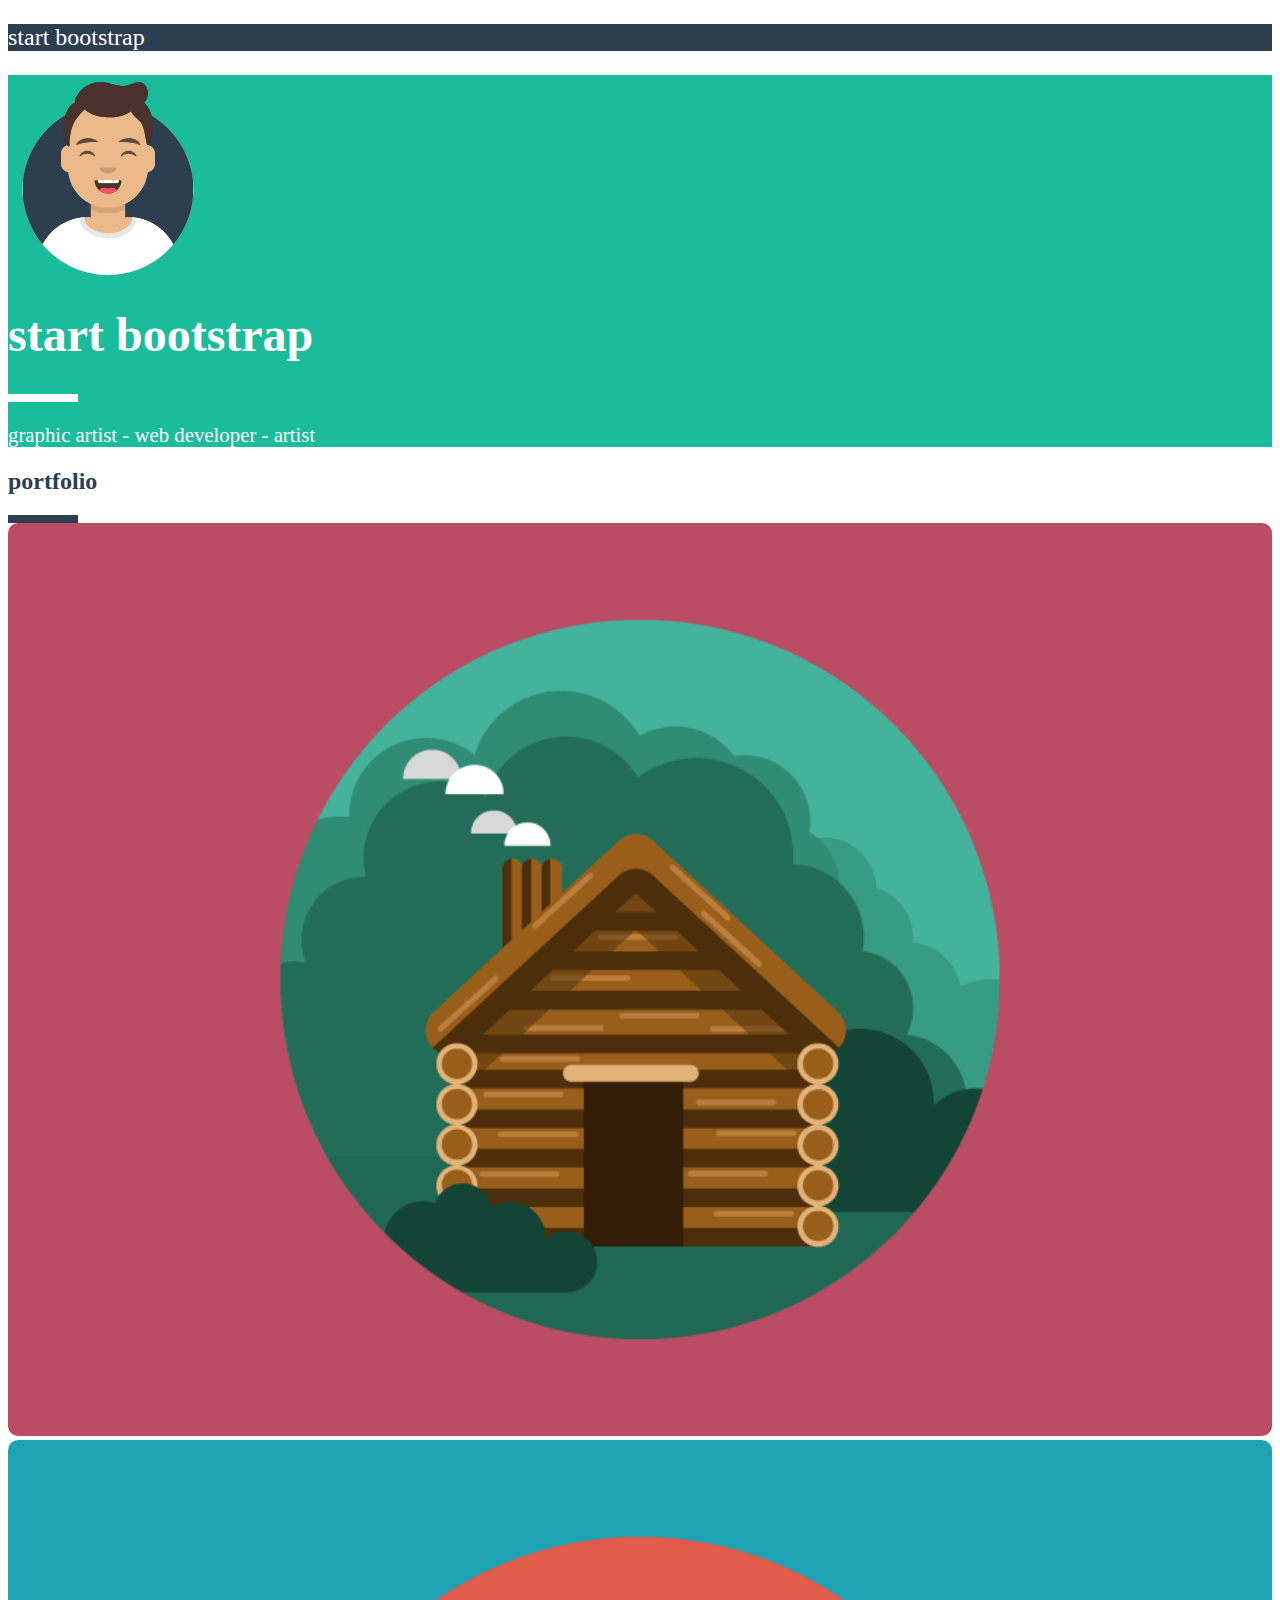
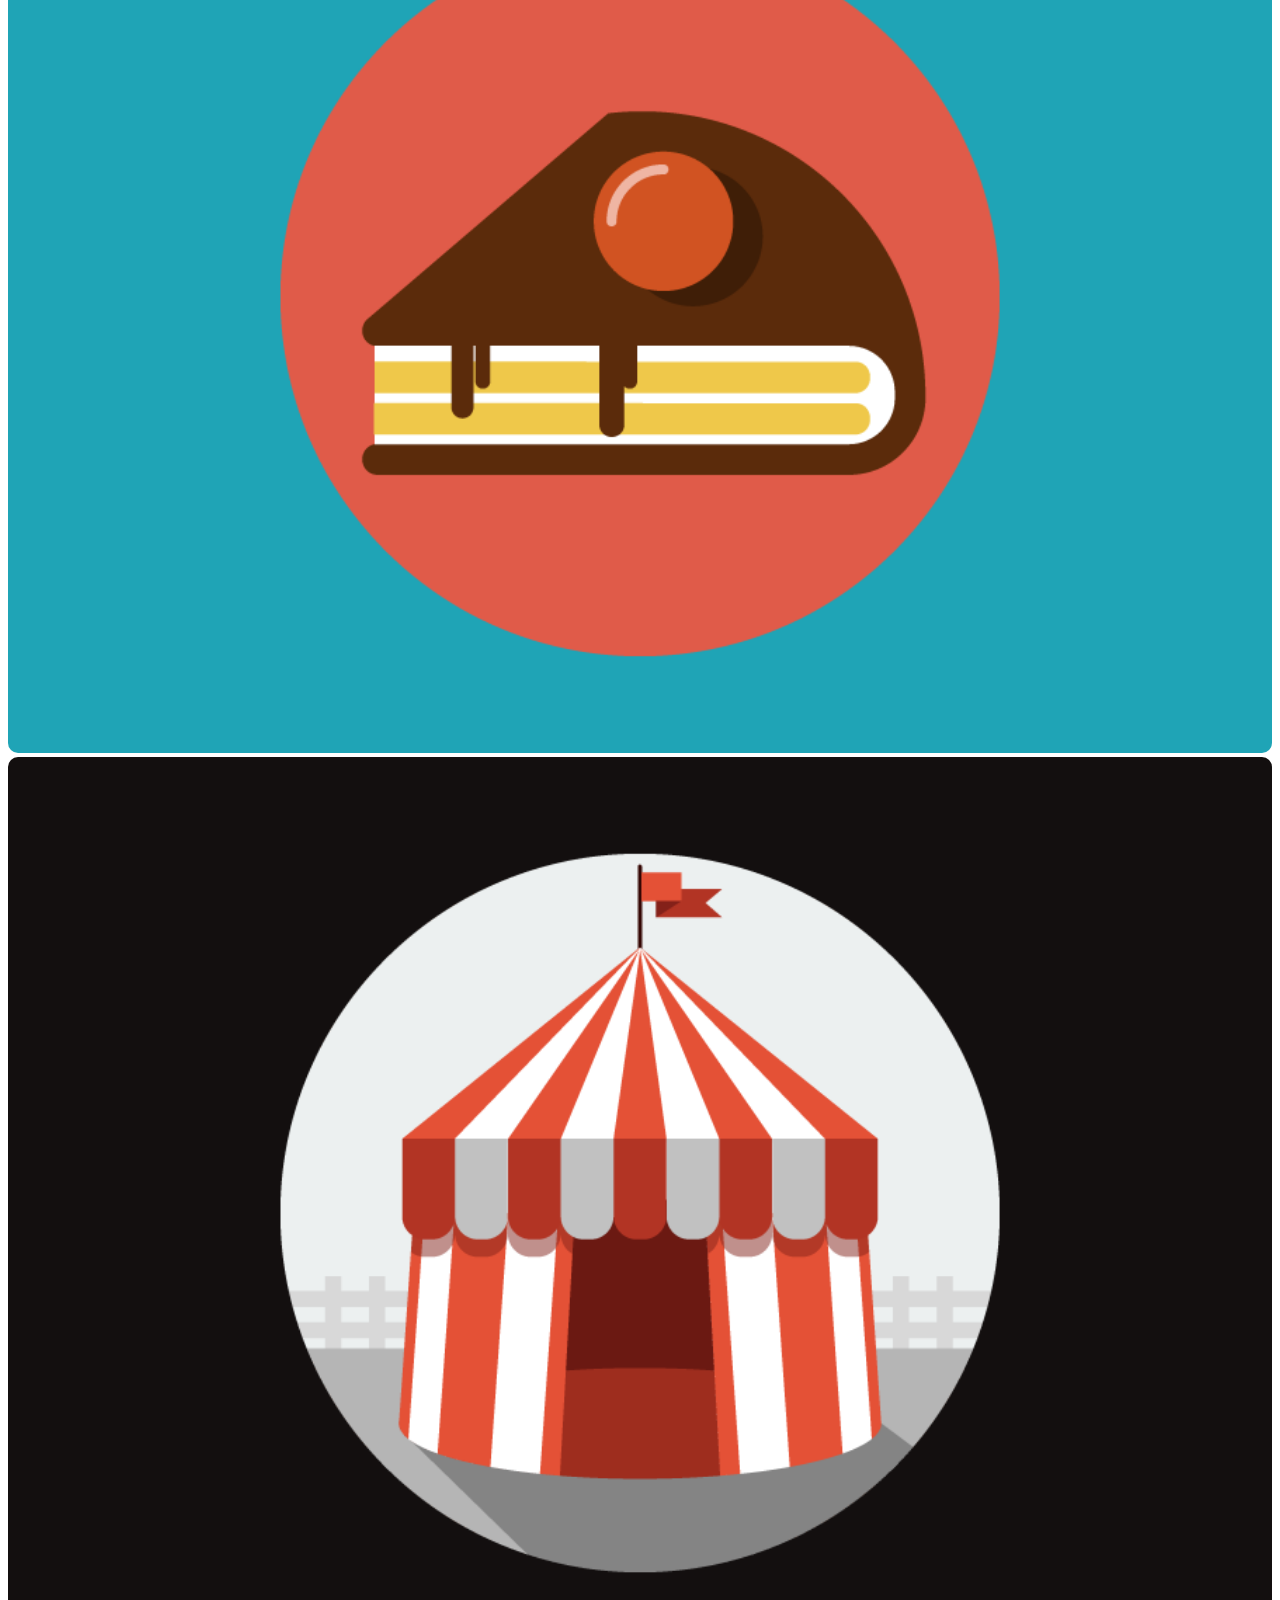
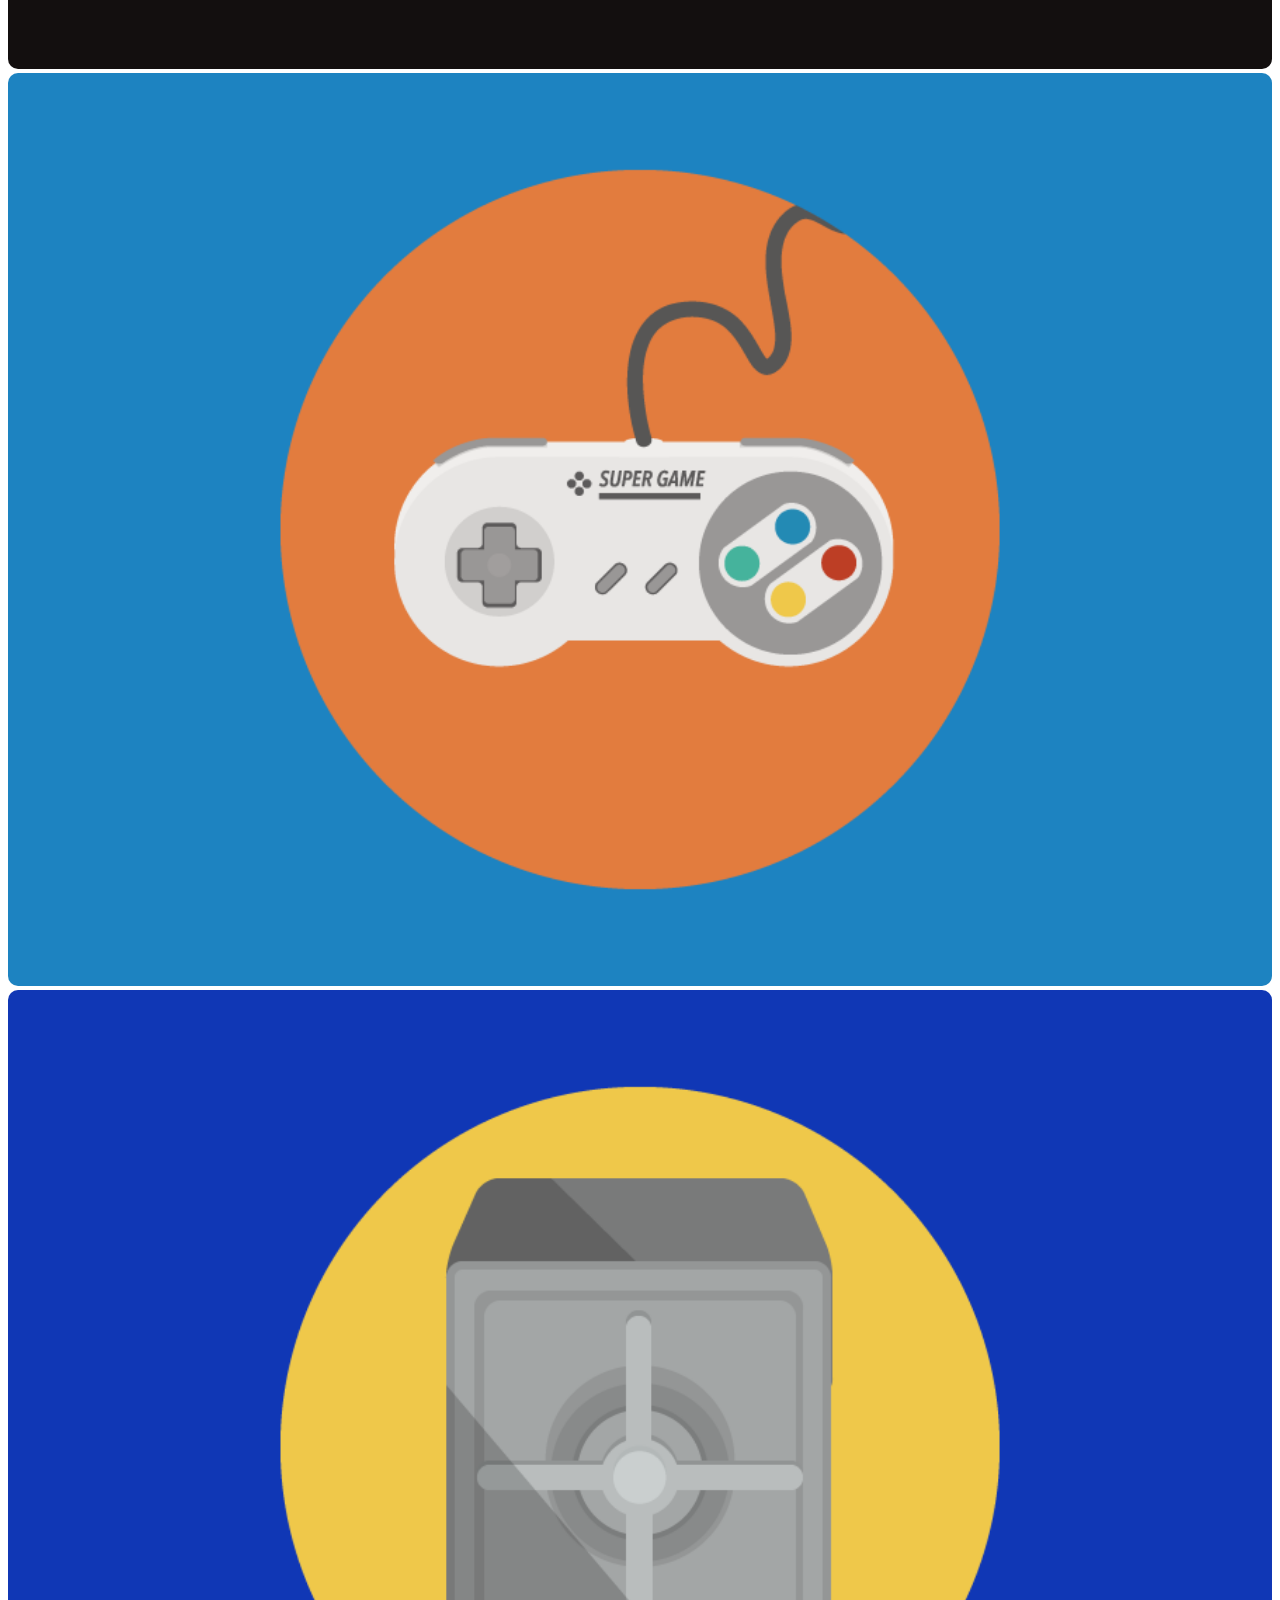
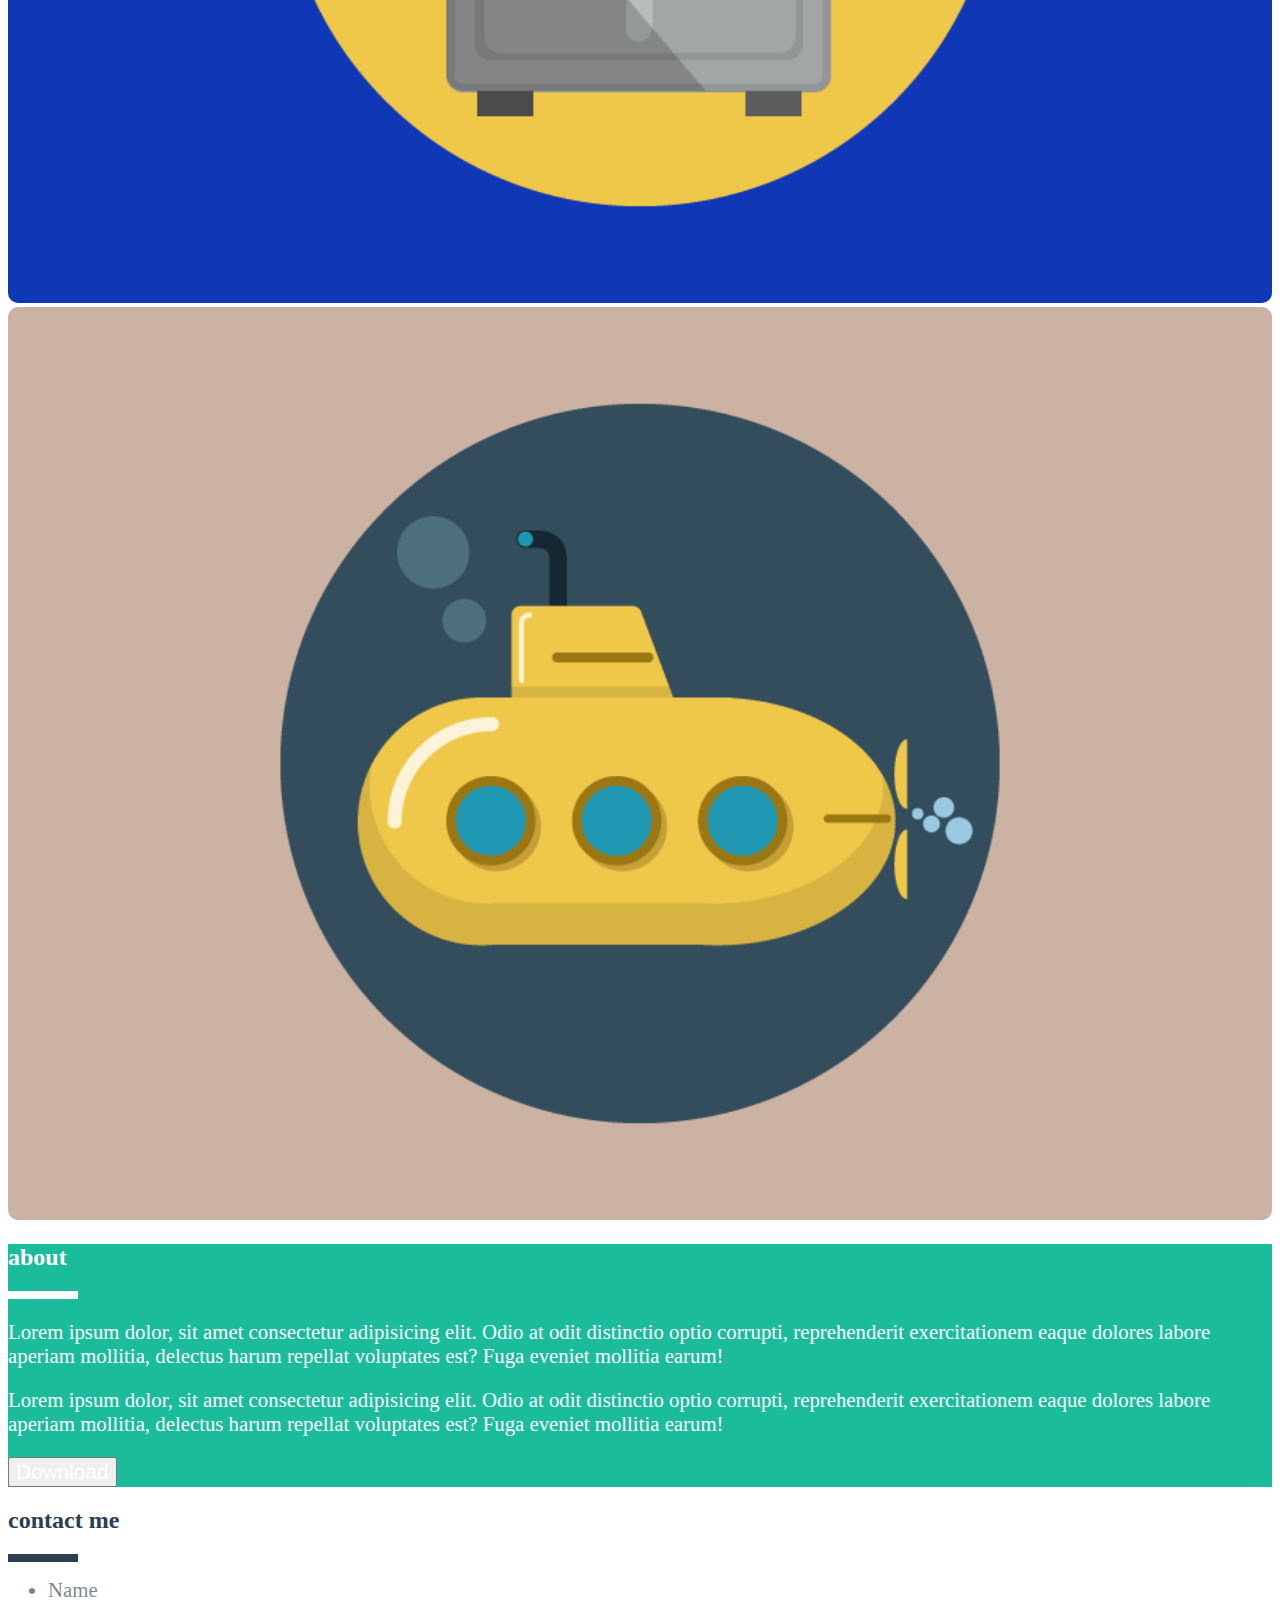
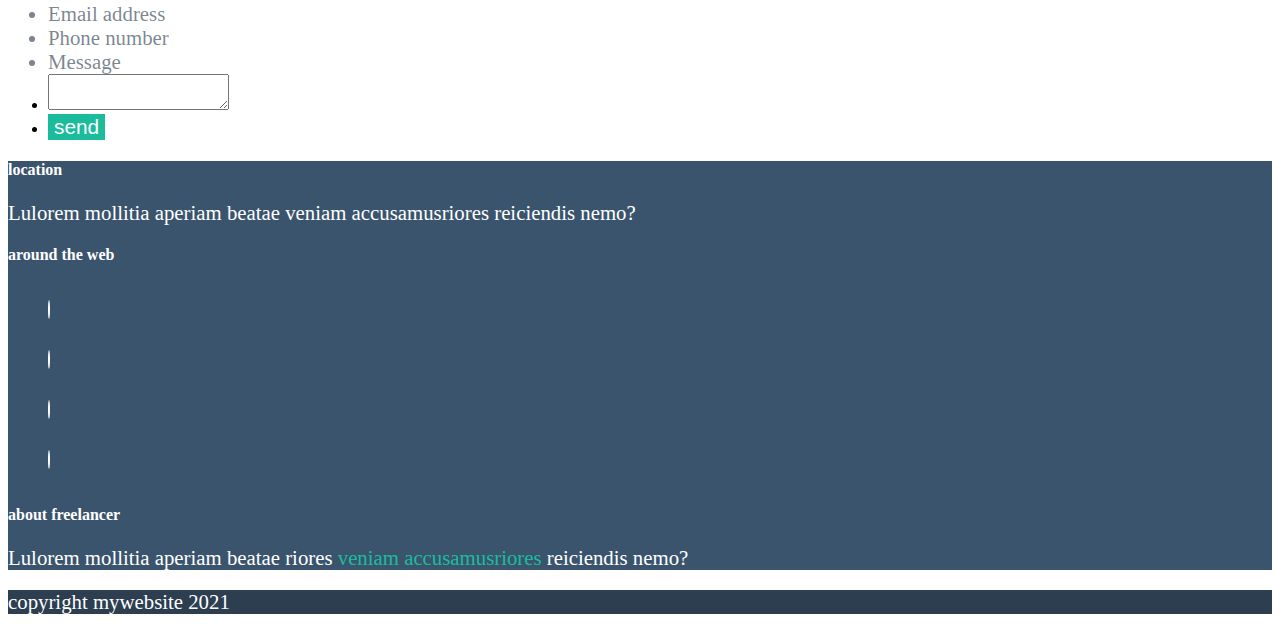
==== commit 5669c2da: "fixed font-size" ====
--- a/index.html
+++ b/index.html
@@ -11,11 +11,11 @@
 
 </head>
 <body>
-    <header class="color_bg_blue">
+    <header class="color_bg_blue py-3">
         <div class="container">
             <div class="row">
                <div class="col py-3 d-flex justify-content-between align-items-center">
-                   <p class="logo fw-bold text-uppercase m-0">start bootstrap</p>
+                   <p class="logo fw-bold text-uppercase m-0 font_size_m">start bootstrap</p>
                    <i class="fas fa-bars text-light border p-2 rounded"></i>
 
                </div>
@@ -38,7 +38,7 @@
                         <i class="fas fa-star text-white font_size_m mx-2"></i>
                         <div class="bar rounded color_bg_white"></div>
                     </div>
-                    <p class="text-uppercase mt-2 text-center mt-4">graphic artist - web developer - artist</p>
+                    <p class="text-uppercase mt-2 text-center mt-4 text-font-size">graphic artist - web developer - artist</p>
                 </div>
             </div>
         </div>
@@ -94,15 +94,15 @@
             </div>
 
             <div class="row row-cols-1 row-cols-sm-2 py-5">
-                <div class="col col-sm-4 offset-sm-2 text-center text-sm-start">
+                <div class="col col-sm-4 offset-sm-2 text-center text-sm-start text-font-size">
                     <p>Lorem ipsum dolor, sit amet consectetur adipisicing elit. Odio at odit distinctio optio corrupti, reprehenderit exercitationem eaque dolores labore aperiam mollitia, delectus harum repellat voluptates est? Fuga eveniet mollitia earum!</p>
                 </div>
-                <div class="col col-sm-4 text-center text-sm-start">
+                <div class="col col-sm-4 text-center text-sm-start text-font-size">
                     <p>Lorem ipsum dolor, sit amet consectetur adipisicing elit. Odio at odit distinctio optio corrupti, reprehenderit exercitationem eaque dolores labore aperiam mollitia, delectus harum repellat voluptates est? Fuga eveniet mollitia earum!</p>
                 </div>
             </div>
             <div class="d-flex justify-content-center">
-                <button type="button" class="btn border border-white text_color_white button"> <i class="fas fa-download"></i> Download</button>
+                <button type="button" class="btn border border-white text_color_white button text-font-size"> <i class="fas fa-download"></i> Download</button>
             </div>
             
                 
@@ -121,15 +121,15 @@
             <div class="row py-5">
                 <div class="col col-sm-8 offset-sm-2">
                     <ul class="list-group list-group-flush">
-                        <li class="list-group-item text_color_light mb-3">Name</li>
-                        <li class="list-group-item text_color_light mb-3">Email address</li>
-                        <li class="list-group-item text_color_light mb-3">Phone number</li>
-                        <li class="list-group-item text_color_light border-bottom-0 text_color">Message</li>
+                        <li class="list-group-item text_color_light mb-3 text-font-size">Name</li>
+                        <li class="list-group-item text_color_light mb-3 text-font-size">Email address</li>
+                        <li class="list-group-item text_color_light mb-3 text-font-size">Phone number</li>
+                        <li class="list-group-item text_color_light border-bottom-0 text_color text-font-size">Message</li>
                         <li class="list-group-item border-bottom-0">
                             <textarea class="form-control border-0 border-bottom" aria-label="With textarea"></textarea>
                         </li>
 
-                        <li class="list-group-item border-0 mt-1"><button type="button" class="btn border border-white text_color_white button_color">send</button></li>
+                        <li class="list-group-item border-0 mt-1"><button type="button" class="btn border border-white text_color_white button_color text-font-size">send</button></li>
 
                       </ul>
                 </div>
@@ -146,7 +146,7 @@
                 <div class="col col-sm-2 offset-sm-2">
                     <div class="d-flex flex-column text-center justify-content-center">
                         <h4 class="text-uppercase">location</h4>
-                        <p>Lulorem mollitia aperiam beatae veniam accusamusriores reiciendis nemo?</p>
+                        <p class="text-font-size">Lulorem mollitia aperiam beatae veniam accusamusriores reiciendis nemo?</p>
                         
                     </div>
                 </div>
@@ -165,7 +165,7 @@
                 <div class="col col-sm-2"> 
                     <div class="d-flex flex-column text-center justify-content-center">
                         <h4 class="text-uppercase">about freelancer</h4>
-                        <p>Lulorem mollitia aperiam beatae riores <span class="text_color_green">veniam accusamusriores</span> reiciendis nemo?</p>
+                        <p class="text-font-size">Lulorem mollitia aperiam beatae riores <span class="text_color_green">veniam accusamusriores</span> reiciendis nemo?</p>
                         
                     </div>
                 </div>
@@ -176,7 +176,7 @@
         <div class="container-fluid color_bg_blue">
             <div class="row py-5">
                 <div class="col text-center">
-                    <p>copyright mywebsite 2021</p>
+                    <p class="text-font-size">copyright mywebsite 2021</p>
                 </div>
            
             </div>
--- a/style.css
+++ b/style.css
@@ -25,6 +25,10 @@
 
 h1,h2,h3,h4,p{
     color: white;
+}
+
+.text-font-size{
+    font-size: 1.3rem;
 }
 
 .font_size_big{
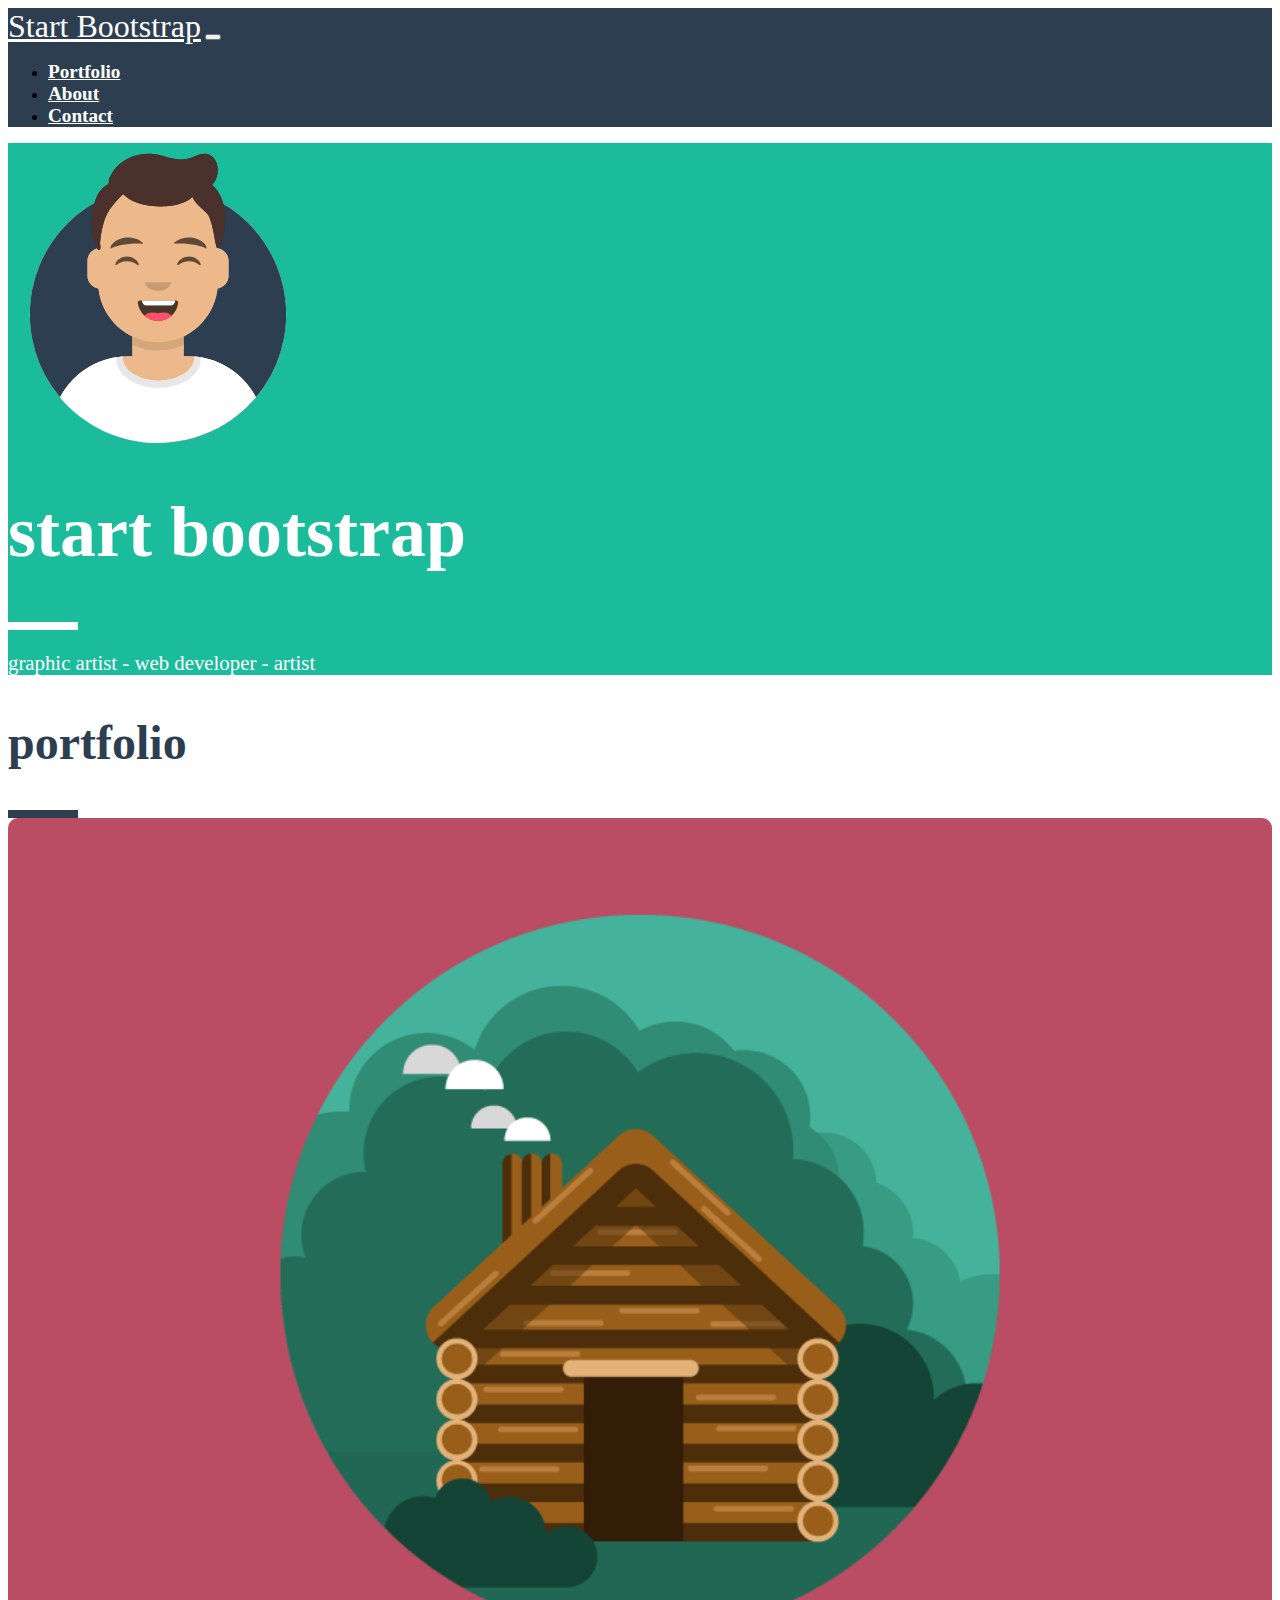
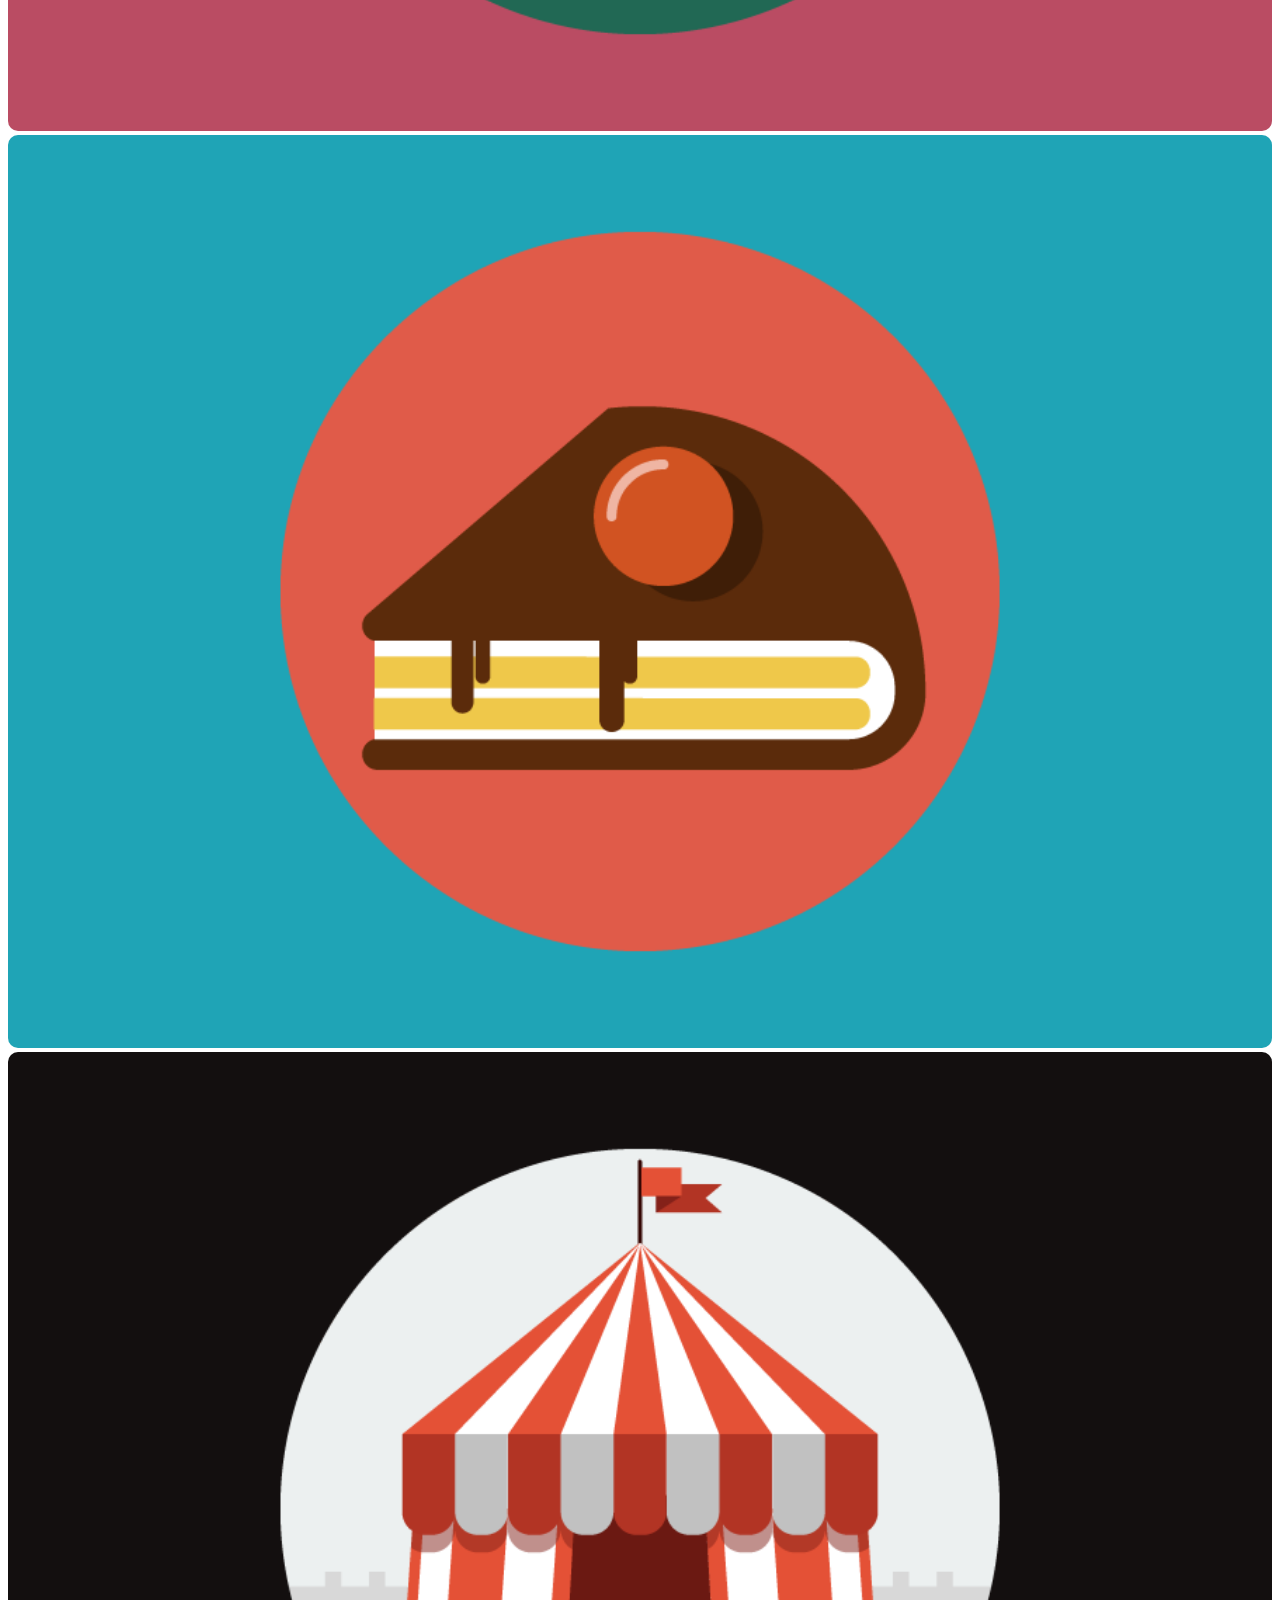
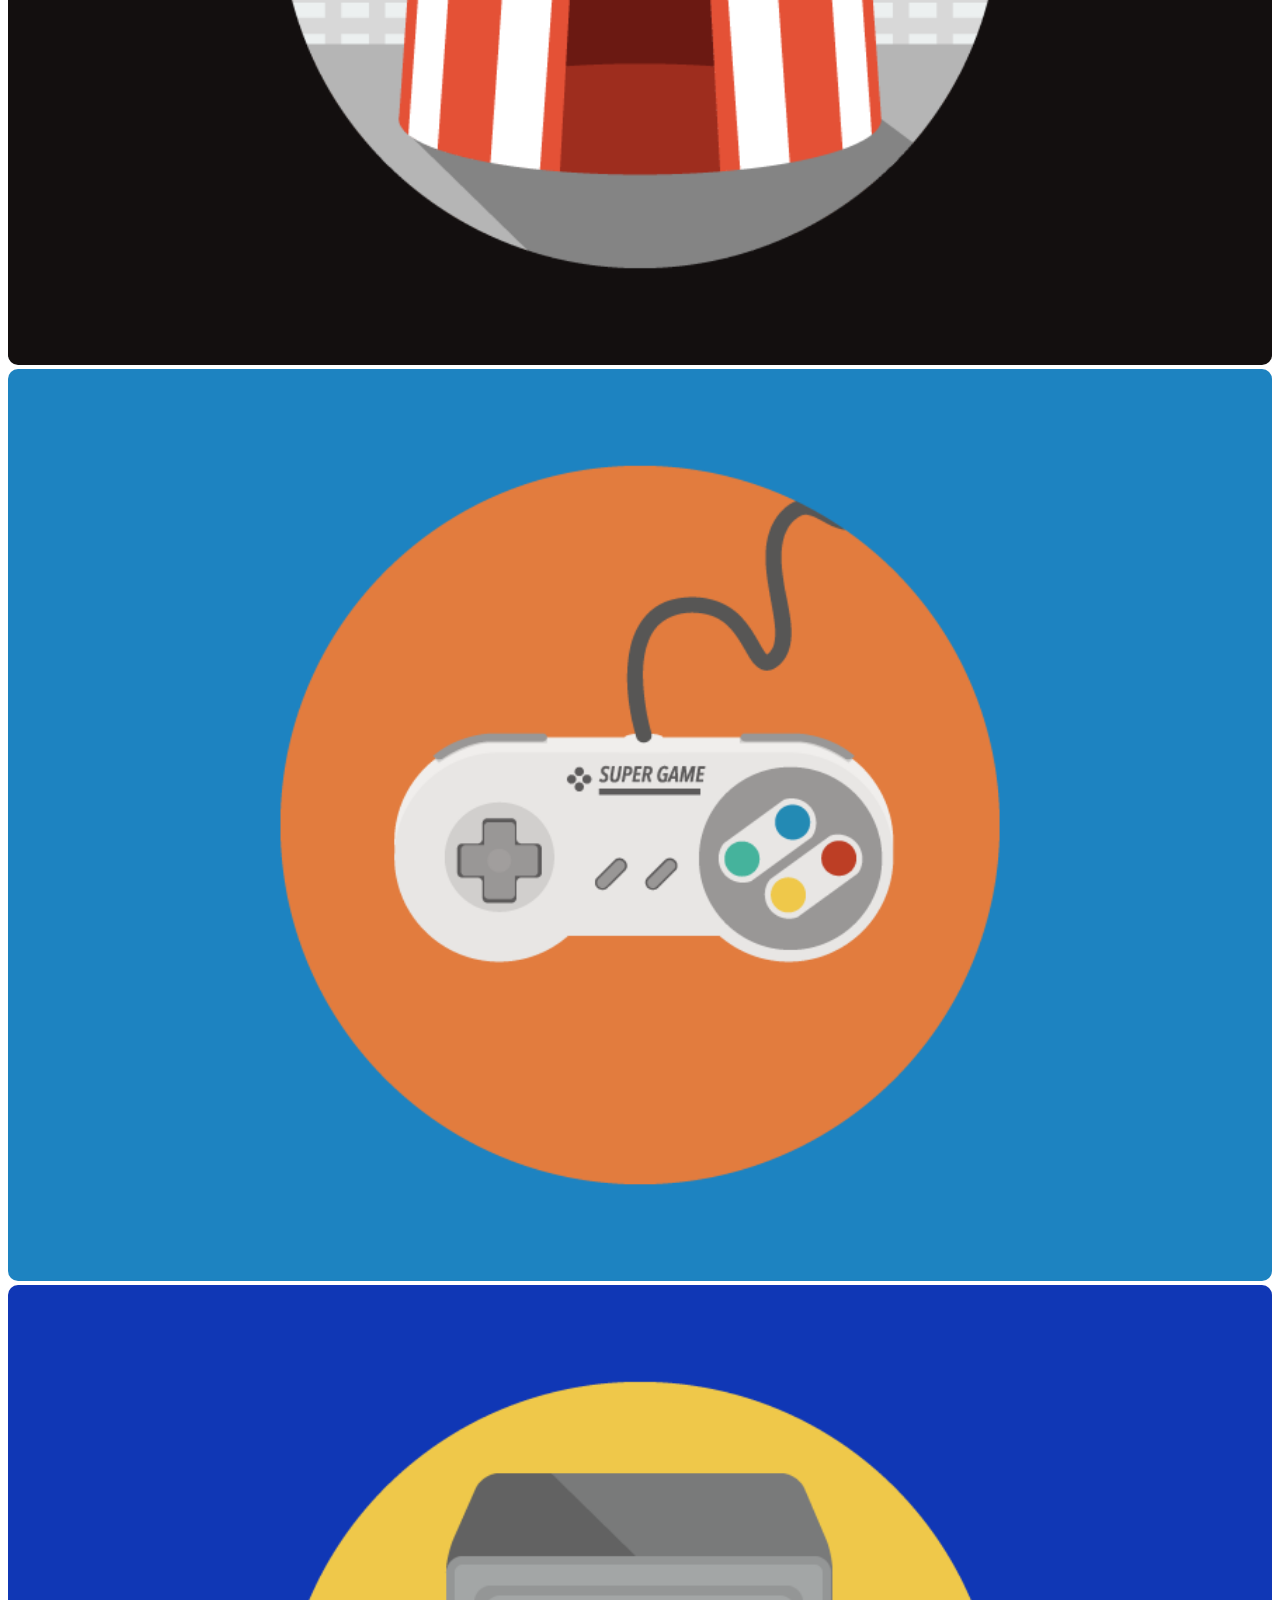
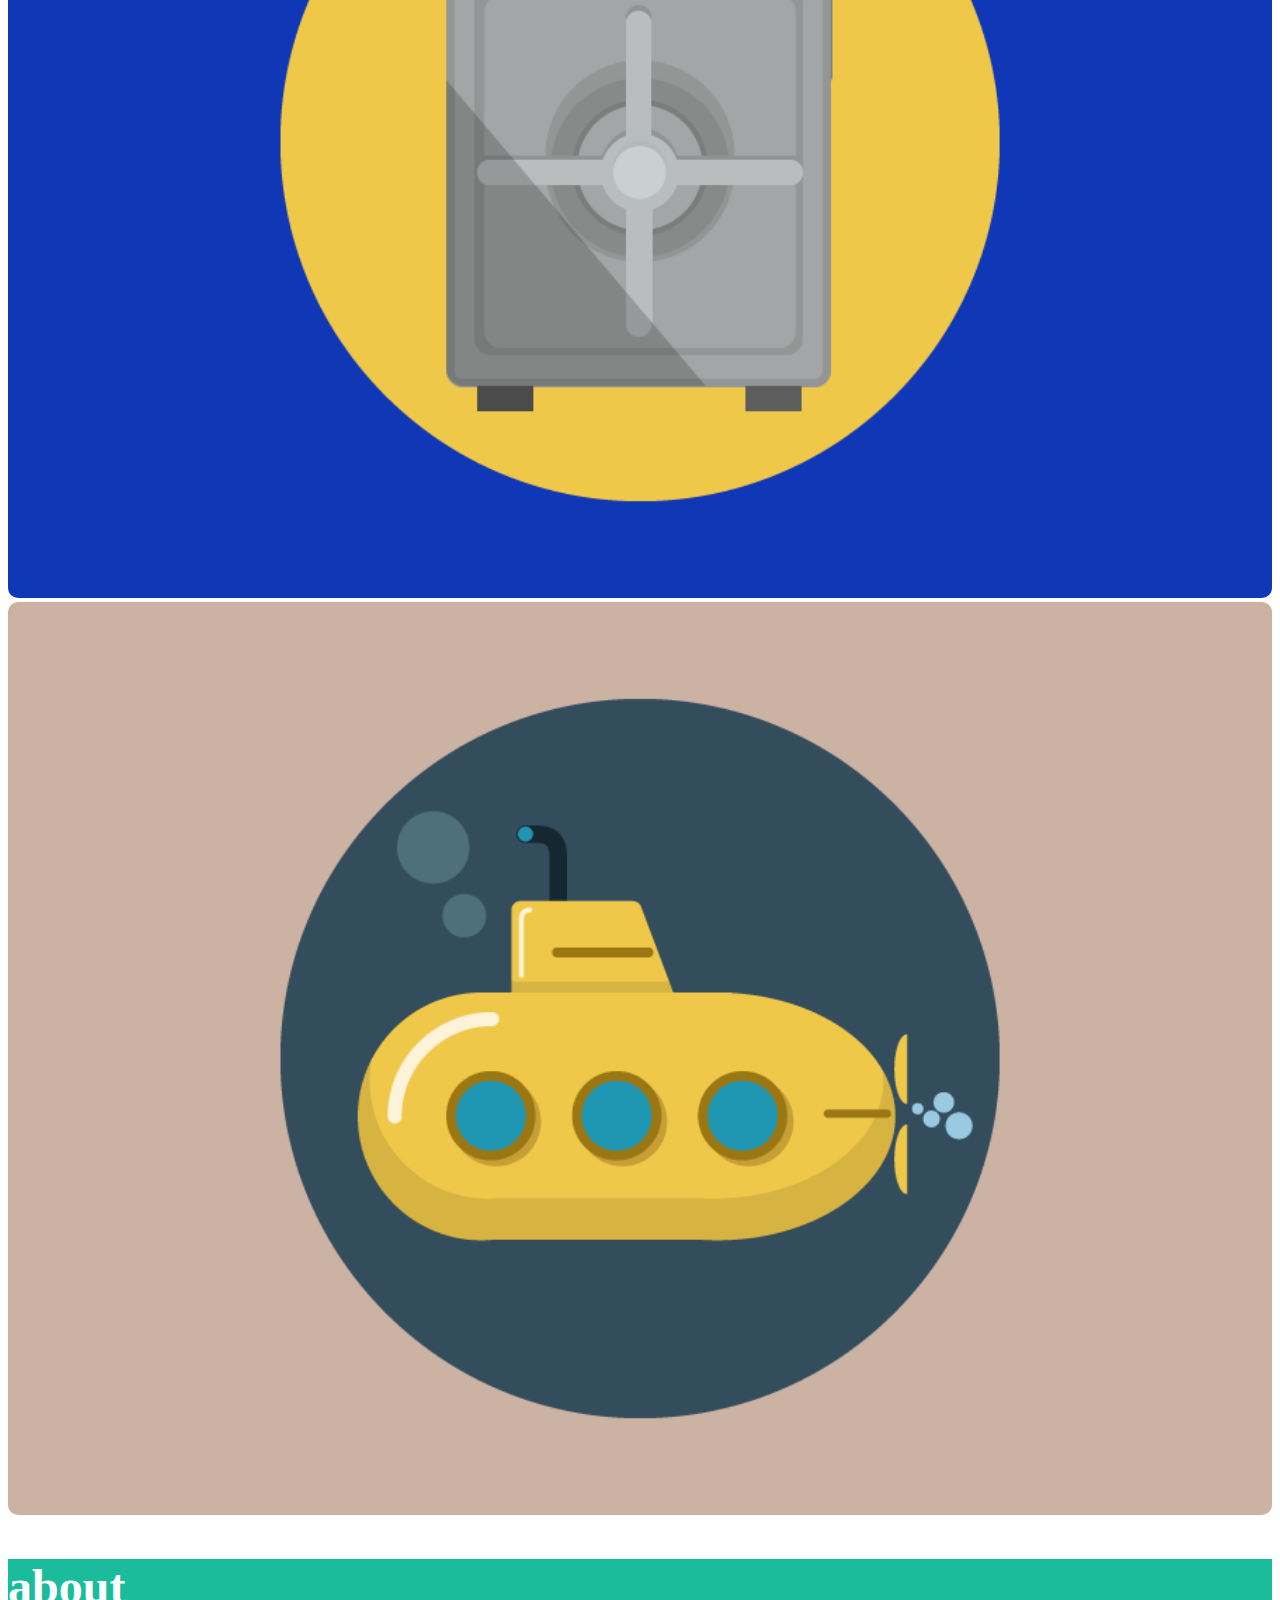
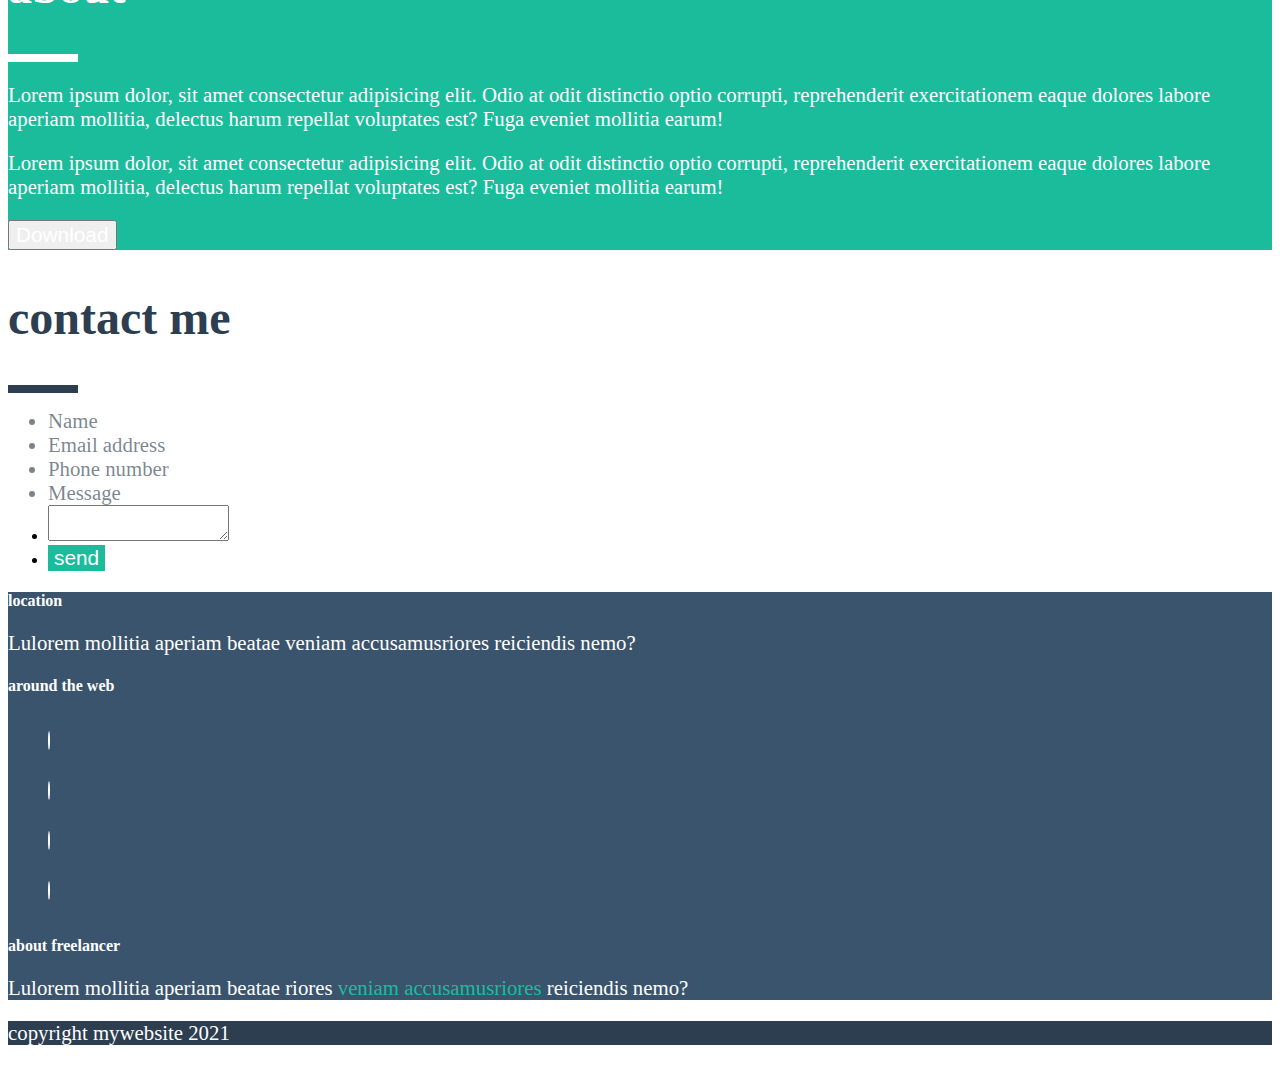
==== commit 39a0d581: "fixed footer issue" ====
--- a/index.html
+++ b/index.html
@@ -11,15 +11,30 @@
 
 </head>
 <body>
-    <header class="color_bg_blue py-3">
+    <header class="color_bg_blue py-4">
         <div class="container">
-            <div class="row">
-               <div class="col py-3 d-flex justify-content-between align-items-center">
-                   <p class="logo fw-bold text-uppercase m-0 font_size_m">start bootstrap</p>
-                   <i class="fas fa-bars text-light border p-2 rounded"></i>
-
-               </div>
-            </div>
+            <nav class="navbar navbar-expand-lg navbar-dark color_bg_blue">
+                <div class="container-fluid">
+                  <a class="navbar-brand mb-0 h1 text_color_white font_size_l fw-bolder text-uppercase" href="#">Start Bootstrap</a>
+                  <button class="navbar-toggler text_color_white border-white" type="button" data-bs-toggle="collapse" data-bs-target="#navbarSupportedContent" aria-controls="navbarSupportedContent" aria-expanded="false" aria-label="Toggle navigation">
+                    <span class="navbar-toggler-icon"></span>
+                  </button>
+                  <div class="collapse navbar-collapse" id="navbarSupportedContent">
+                    <ul class="navbar-nav ms-auto mb-2 mb-lg-0">
+                      <li class="nav-item me-3">
+                        <a class="nav-link text_color_white text-font-size_s text-uppercase" aria-current="page" href="#">Portfolio</a>
+                      </li>
+                      <li class="nav-item me-3">
+                        <a class="nav-link text_color_white text-font-size_s text-uppercase" href="#">About</a>
+                      </li>
+                       <li class="nav-item">
+                        <a class="nav-link text_color_white text-font-size_s text-uppercase" href="#" tabindex="-1" aria-disabled="true">Contact</a>
+                      </li>
+                    </ul>
+                   
+                  </div>
+                </div>
+              </nav>
         </div>
         
     </header>
@@ -32,7 +47,7 @@
                     <div class="circle">
                         <img src="./img/avatar.svg" alt="avatar">
                     </div>
-                    <h1 class="mt-2 font_size_big text-uppercase text-center">start bootstrap</h1>
+                    <h1 class="mt-2 font_size_xl text-uppercase text-center">start bootstrap</h1>
                     <div class="star d-flex justify-content-between align-items-center mt-3">
                         <div class="bar rounded color_bg_white"></div>
                         <i class="fas fa-star text-white font_size_m mx-2"></i>
@@ -43,7 +58,7 @@
             </div>
         </div>
         
-        <h2 class="text-uppercase text_color text-center mt-5">portfolio</h2>
+        <h2 class="text-uppercase text_color text-center mt-5 font_size_big">portfolio</h2>
         <div class="star d-flex justify-content-center align-items-center mt-3">
             <div class="bar rounded color_bg_blue"></div>
             <i class="fas fa-star text_color font_size_m mx-2"></i>
@@ -86,18 +101,18 @@
 
         <div class="container-fluid color_bg_green mt-5 pb-5">
 
-            <h2 class="text-uppercase text-center pt-5">about</h2>
+            <h2 class="text-uppercase text-center pt-5 font_size_big">about</h2>
             <div class="star d-flex justify-content-center align-items-center mt-3">
                 <div class="bar rounded color_bg_white"></div>
                 <i class="fas fa-star text_color_white font_size_m mx-2"></i>
                 <div class="bar rounded color_bg_white"></div>
             </div>
 
-            <div class="row row-cols-1 row-cols-sm-2 py-5">
-                <div class="col col-sm-4 offset-sm-2 text-center text-sm-start text-font-size">
+            <div class="row row-cols-1 row-cols-md-2 py-5">
+                <div class="col col-md-4 offset-md-2 text-center text-md-start text-font-size">
                     <p>Lorem ipsum dolor, sit amet consectetur adipisicing elit. Odio at odit distinctio optio corrupti, reprehenderit exercitationem eaque dolores labore aperiam mollitia, delectus harum repellat voluptates est? Fuga eveniet mollitia earum!</p>
                 </div>
-                <div class="col col-sm-4 text-center text-sm-start text-font-size">
+                <div class="col col-md-4 text-center text-md-start text-font-size">
                     <p>Lorem ipsum dolor, sit amet consectetur adipisicing elit. Odio at odit distinctio optio corrupti, reprehenderit exercitationem eaque dolores labore aperiam mollitia, delectus harum repellat voluptates est? Fuga eveniet mollitia earum!</p>
                 </div>
             </div>
@@ -110,7 +125,7 @@
         </div>
 
 
-        <h2 class="text-uppercase text_color text-center mt-5">contact me</h2>
+        <h2 class="text-uppercase text_color text-center mt-5 font_size_big">contact me</h2>
         <div class="star d-flex justify-content-center align-items-center mt-3">
             <div class="bar rounded color_bg_blue"></div>
             <i class="fas fa-star text_color font_size_m mx-2"></i>
@@ -119,7 +134,7 @@
 
         <div class="container">
             <div class="row py-5">
-                <div class="col col-sm-8 offset-sm-2">
+                <div class="col col-lg-8 offset-lg-2">
                     <ul class="list-group list-group-flush">
                         <li class="list-group-item text_color_light mb-3 text-font-size">Name</li>
                         <li class="list-group-item text_color_light mb-3 text-font-size">Email address</li>
@@ -142,17 +157,17 @@
 
     <footer>
         <div class="container-fluid color_bg_blueLight mt-5 pb-5">
-            <div class="row row-cols-1 row-cols-sm-3 gy-5">
-                <div class="col col-sm-2 offset-sm-2">
+            <div class="row row-cols-1 row-cols-lg-3 gy-5">
+                <div class="col col-lg-3 offset-lg-1">
                     <div class="d-flex flex-column text-center justify-content-center">
-                        <h4 class="text-uppercase">location</h4>
+                        <h4 class="text-uppercase text-center">location</h4>
                         <p class="text-font-size">Lulorem mollitia aperiam beatae veniam accusamusriores reiciendis nemo?</p>
                         
                     </div>
                 </div>
                 <div class="col"> 
                     <div class="d-flex flex-column text-center justify-content-center">
-                        <h4 class="text-uppercase">around the web</h4>
+                        <h4 class="text-uppercase text-center">around the web</h4>
                         <ul class="p-0 m-0 social_list d-flex justify-content-center">
                             <li class="mx-1 text_color_white"><i class="fab fa-facebook-f"></i></li>
                             <li class="mx-1 text_color_white"><i class="fab fa-google-plus-g"></i></li>
@@ -162,9 +177,9 @@
                         
                     </div>
                 </div>
-                <div class="col col-sm-2"> 
+                <div class="col col-lg-3"> 
                     <div class="d-flex flex-column text-center justify-content-center">
-                        <h4 class="text-uppercase">about freelancer</h4>
+                        <h4 class="text-uppercase text-center">about freelancer</h4>
                         <p class="text-font-size">Lulorem mollitia aperiam beatae riores <span class="text_color_green">veniam accusamusriores</span> reiciendis nemo?</p>
                         
                     </div>
--- a/style.css
+++ b/style.css
@@ -16,7 +16,7 @@
 
 
 .text_color_white{
-    color: white;
+    color: white !important;
 }
 .text_color_green{
     color: #1abc9c;
@@ -27,17 +27,37 @@
     color: white;
 }
 
+.text-font-size_s{
+    font-size: 1.2rem;
+    font-weight: 600;
+}
+
 .text-font-size{
     font-size: 1.3rem;
 }
+
+
+.font_size_l{
+    font-size: 2rem;
+  
+}
+
+
 
 .font_size_big{
     font-size: 3rem;
   
 }
 
+.font_size_xl{
+    font-size: 4.5rem;
+  
+}
+
+
 .font_size_m{
-    font-size: 1.5rem;
+    font-size: 1.7rem;
+    font-weight: 700;
     
   
 }
@@ -51,8 +71,8 @@
 
 
 .circle{
-    height: 200px;
-    width: 200px;
+    height: 300px;
+    width: 300px;
     
 }
 .circle img{
@@ -61,8 +81,7 @@
     object-fit: contain;
 }
 
-.bg_colored{
-min-height: 200px;}
+
 
 .bg_colored img{
     width: 100%;
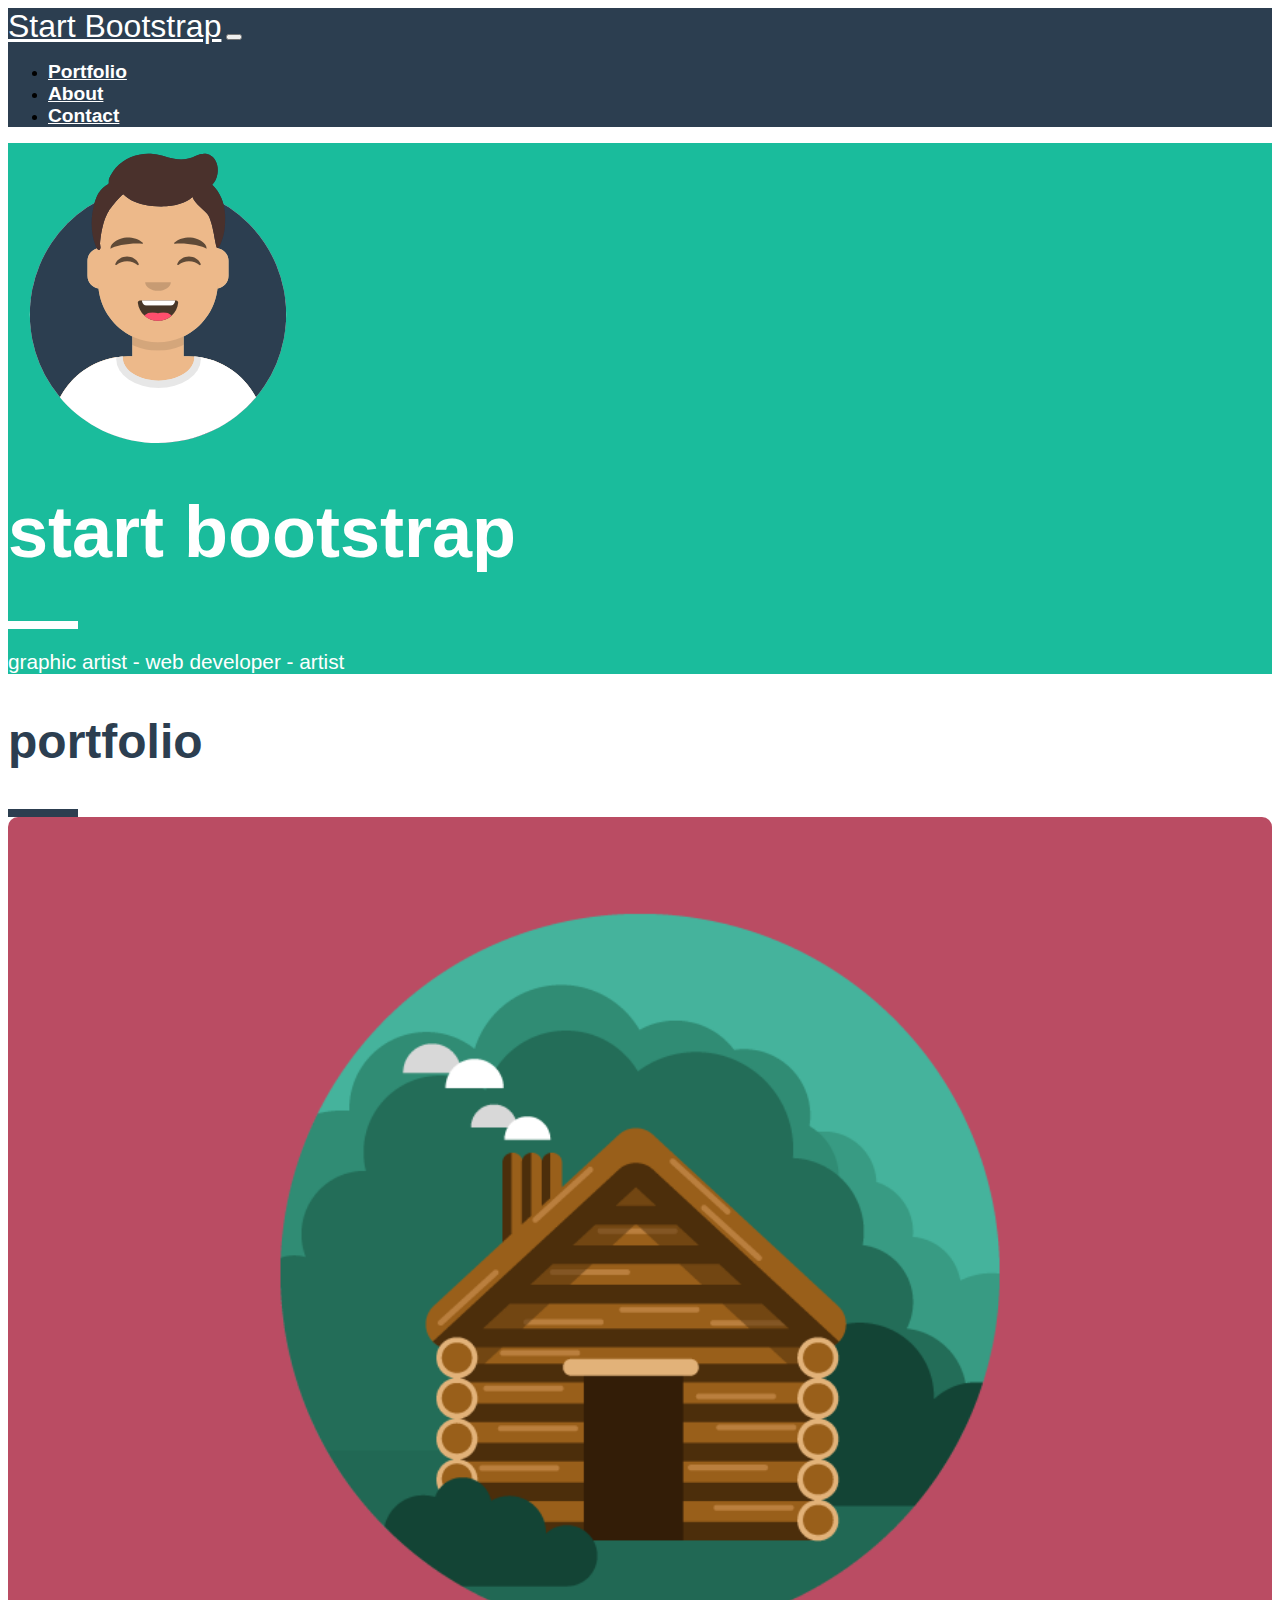
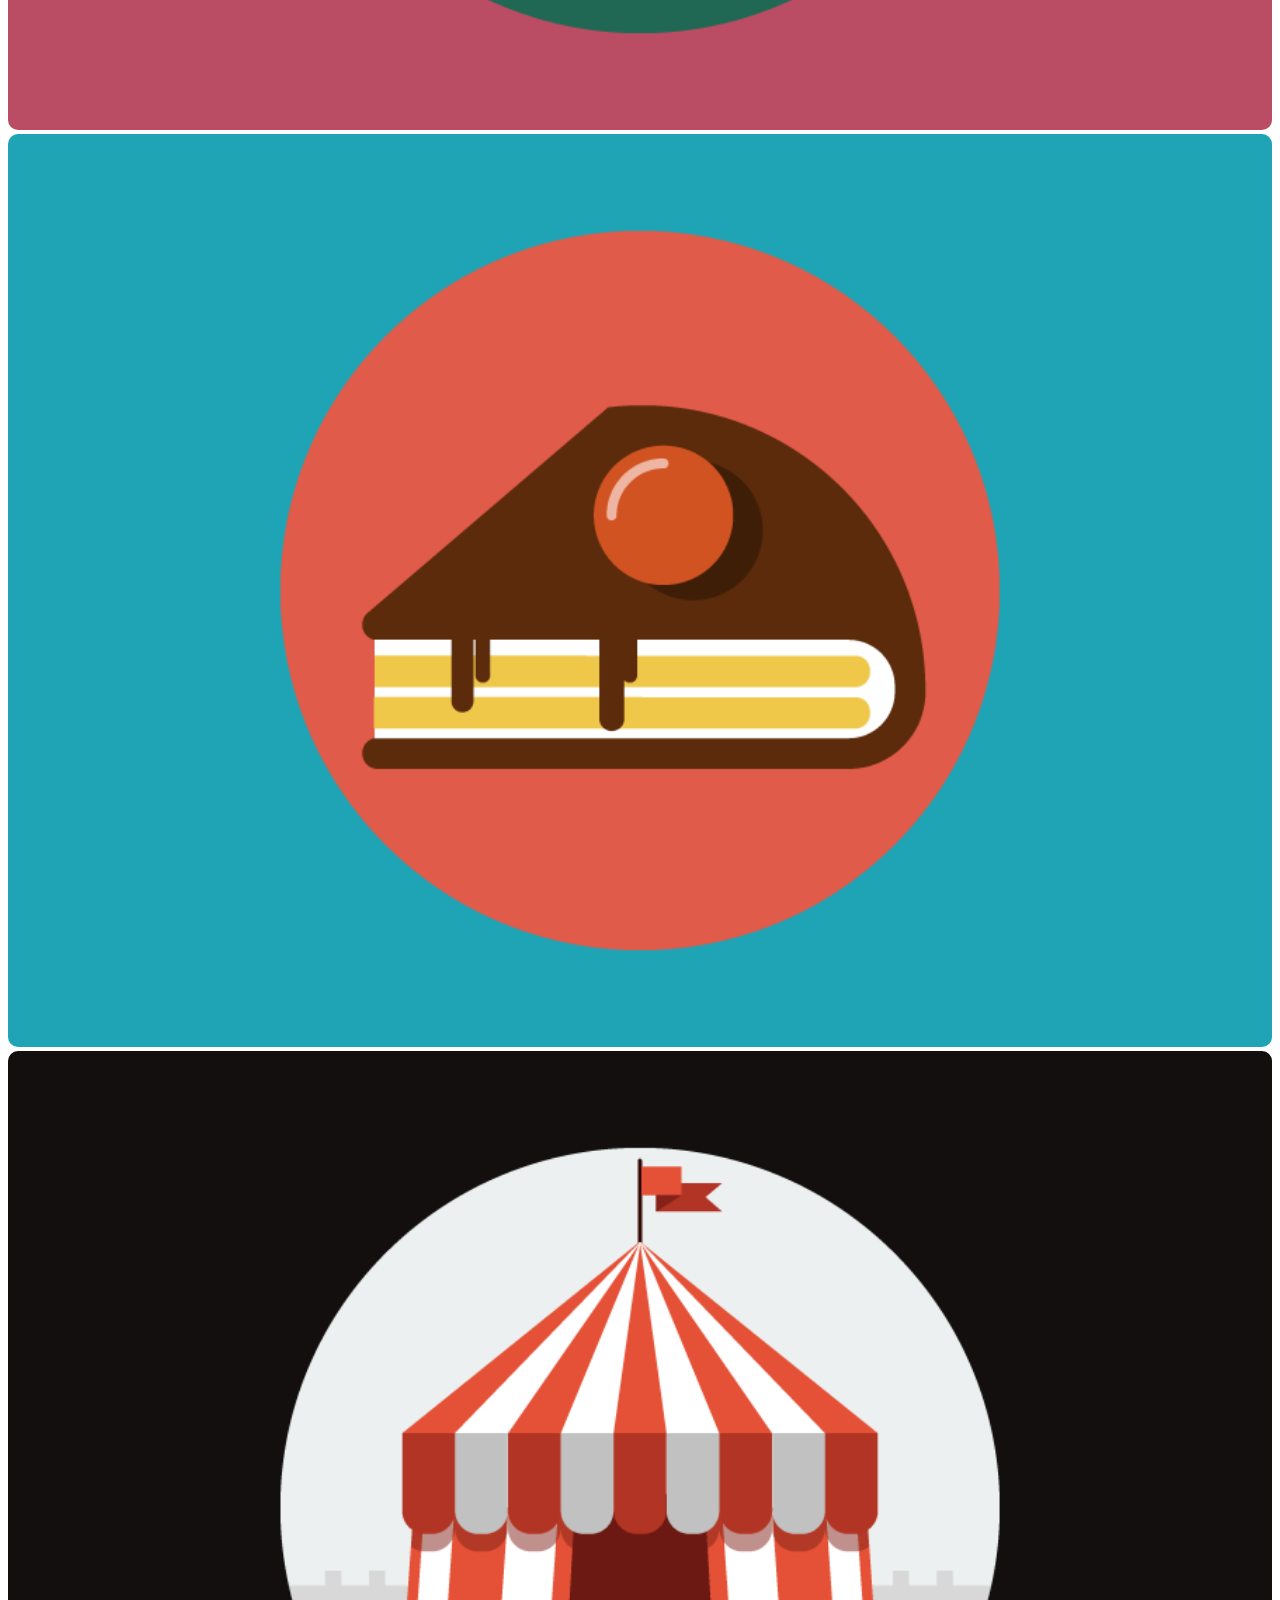
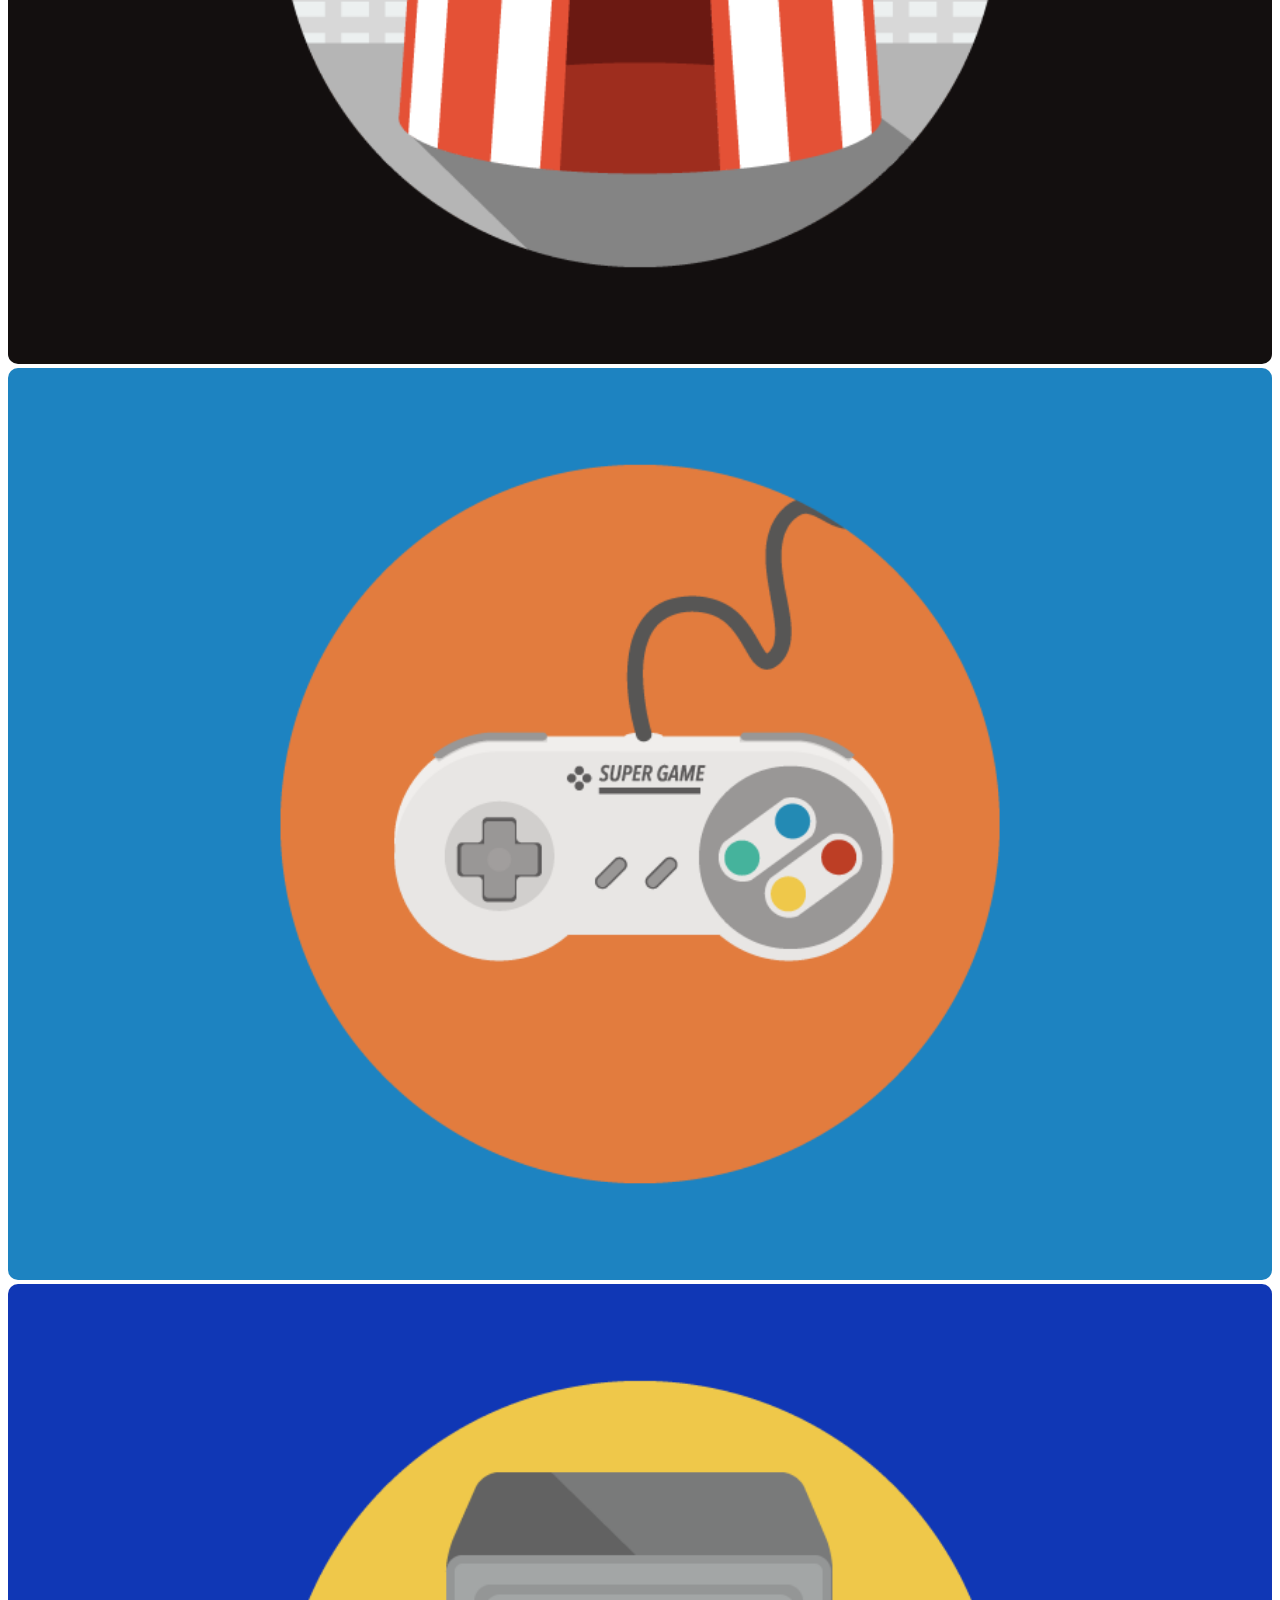
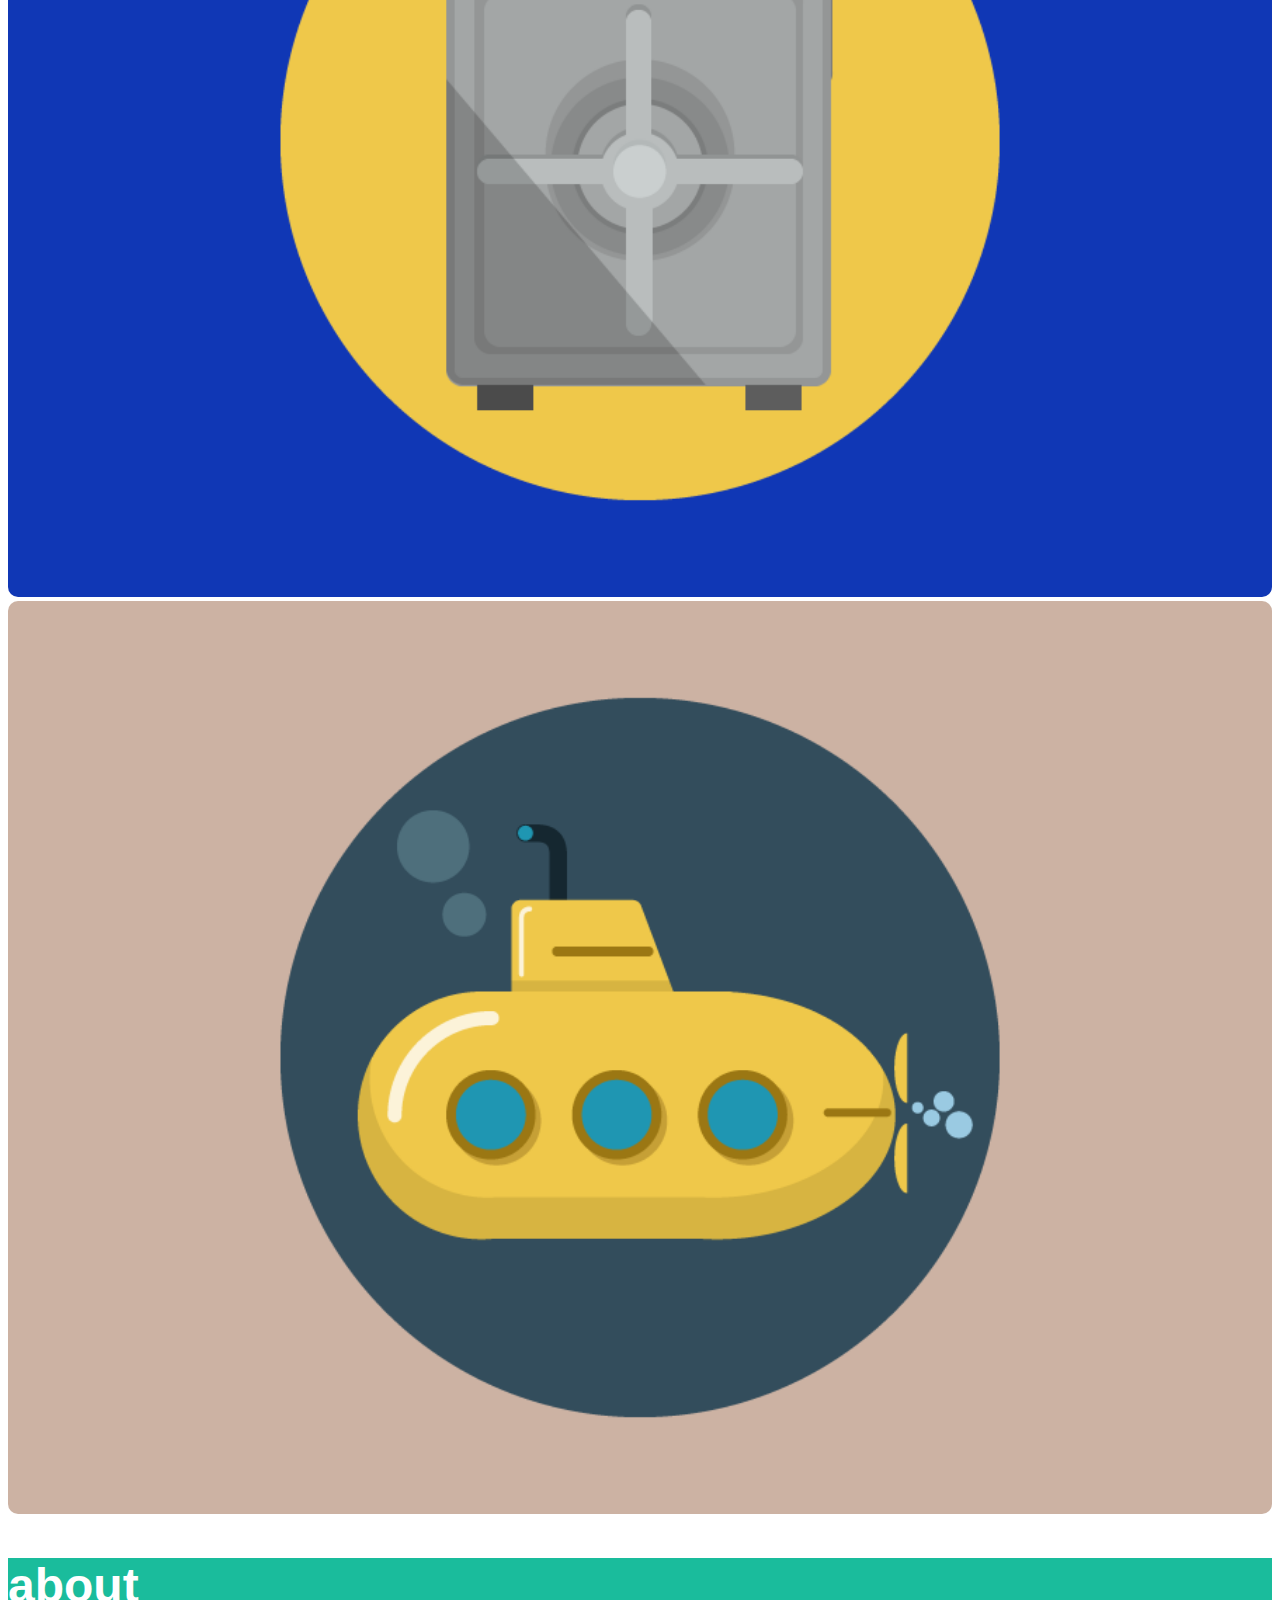
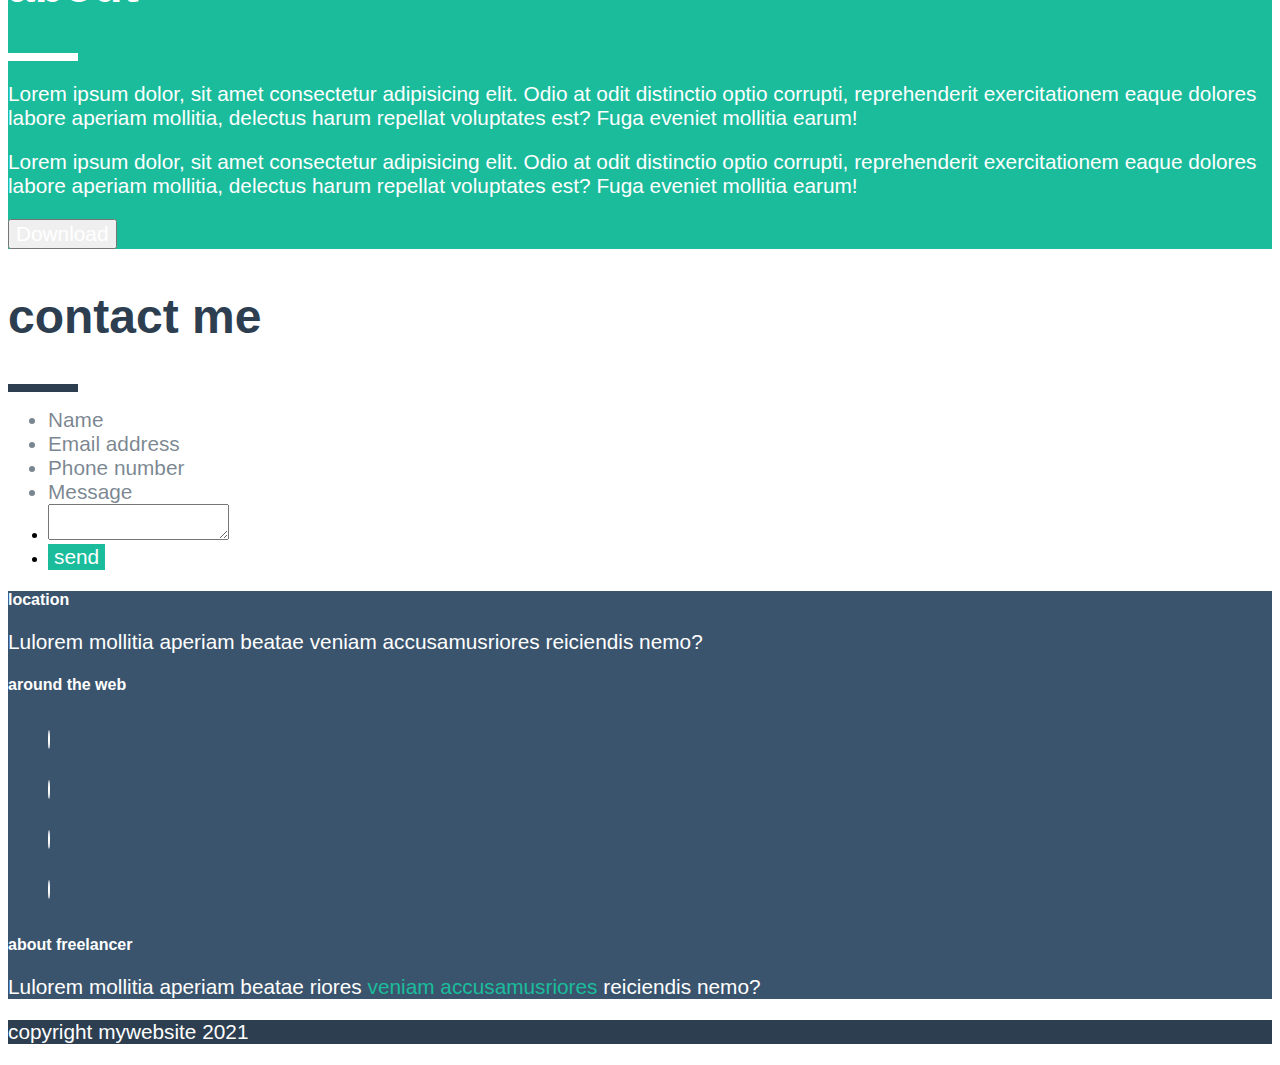
==== commit e16493b1: "fixed footer layout problem" ====
--- a/index.html
+++ b/index.html
@@ -25,7 +25,7 @@
                         <a class="nav-link text_color_white text-font-size_s text-uppercase" aria-current="page" href="#">Portfolio</a>
                       </li>
                       <li class="nav-item me-3">
-                        <a class="nav-link text_color_white text-font-size_s text-uppercase" href="#">About</a>
+                        <a class="nav-link text_color_white text-font-size_s text-uppercase" href="about.html">About</a>
                       </li>
                        <li class="nav-item">
                         <a class="nav-link text_color_white text-font-size_s text-uppercase" href="#" tabindex="-1" aria-disabled="true">Contact</a>
@@ -46,6 +46,7 @@
                 <div class="col d-flex align-items-center flex-column">
                     <div class="circle">
                         <img src="./img/avatar.svg" alt="avatar">
+                        
                     </div>
                     <h1 class="mt-2 font_size_xl text-uppercase text-center">start bootstrap</h1>
                     <div class="star d-flex justify-content-between align-items-center mt-3">
@@ -67,33 +68,39 @@
         <div class="container mt-5">
             <div class="row row-cols-1 row-cols-sm-2 row-cols-md-3 gx-5 gy-5">
                 <div class="col">
-                    <div class="bg_colored">
+                    <div class="bg_colored position-relative">
                         <img  class="rounded_more" src="./img/cabin.png" alt="cabin">
-                    </div>
-                </div>
-                <div class="col"> 
-                    <div class="bg_colored">
+                        <i class="fas fa-plus position-absolute top-50 start-50 translate-middle text_color_white font_size_big"></i>
+                    </div>
+                </div>
+                <div class="col"> 
+                    <div class="bg_colored position-relative">
                         <img  class="rounded_more" src="./img/cake.png" alt="cabin">
-                    </div>
-                </div>
-                <div class="col"> 
-                    <div class="bg_colored">
+                        <i class="fas fa-plus position-absolute top-50 start-50 translate-middle text_color_white font_size_big"></i>
+                    </div>
+                </div>
+                <div class="col"> 
+                    <div class="bg_colored position-relative">
                         <img  class="rounded_more" src="./img/circus.png" alt="cabin">
-                    </div>
-                </div>
-                <div class="col">
-                    <div class="bg_colored">
+                        <i class="fas fa-plus position-absolute top-50 start-50 translate-middle text_color_white font_size_big"></i>
+                    </div>
+                </div>
+                <div class="col">
+                    <div class="bg_colored position-relative">
                         <img  class="rounded_more" src="./img/game.png" alt="cabin">
-                    </div>
-                </div>
-                <div class="col">
-                    <div class="bg_colored">
+                        <i class="fas fa-plus position-absolute top-50 start-50 translate-middle text_color_white font_size_big"></i>
+                    </div>
+                </div>
+                <div class="col">
+                    <div class="bg_colored position-relative">
                         <img  class="rounded_more" src="./img/safe.png" alt="cabin">
-                    </div>
-                </div>
-                <div class="col">
-                    <div class="bg_colored">
+                        <i class="fas fa-plus position-absolute top-50 start-50 translate-middle text_color_white font_size_big"></i>
+                    </div>
+                </div>
+                <div class="col">
+                    <div class="bg_colored position-relative">
                         <img  class="rounded_more" src="./img/submarine.png" alt="cabin">
+                        <i class="fas fa-plus position-absolute top-50 start-50 translate-middle text_color_white font_size_big"></i>
                     </div>
                 </div>
             </div>
@@ -157,8 +164,8 @@
 
     <footer>
         <div class="container-fluid color_bg_blueLight mt-5 pb-5">
-            <div class="row row-cols-1 row-cols-lg-3 gy-5">
-                <div class="col col-lg-3 offset-lg-1">
+            <div class="row row-cols-1 row-cols-sm-3 gy-5">
+                <div class="col">
                     <div class="d-flex flex-column text-center justify-content-center">
                         <h4 class="text-uppercase text-center">location</h4>
                         <p class="text-font-size">Lulorem mollitia aperiam beatae veniam accusamusriores reiciendis nemo?</p>
@@ -177,7 +184,7 @@
                         
                     </div>
                 </div>
-                <div class="col col-lg-3"> 
+                <div class="col"> 
                     <div class="d-flex flex-column text-center justify-content-center">
                         <h4 class="text-uppercase text-center">about freelancer</h4>
                         <p class="text-font-size">Lulorem mollitia aperiam beatae riores <span class="text_color_green">veniam accusamusriores</span> reiciendis nemo?</p>
@@ -196,6 +203,8 @@
            
             </div>
         </div>
+
+        
         
         
     </footer>
--- a/style.css
+++ b/style.css
@@ -1,8 +1,41 @@
+body{
+    font-family: 'Encode Sans', sans-serif;
+}
+
+
+.fa-paint-brush{
+    font-size: 1.3rem;
+}
+.logo{
+    width: 40px;
+    height: 40px;
+    border-radius: 50px;
+    color: #2c3e50 !important;
+    background-color: white;
+    justify-content: center;
+    display: flex;
+    align-items: center;
+    font-family: 'Work Sans', sans-serif;
+}
+.logo_sign{
+    font-family: 'Work Sans', sans-serif;
+    font-size: 1.7rem;
+    margin-left: .8rem;
+
+}
+.color_bg_bright_blue{
+    background-color: #1037b5;
+}
+
 .color_bg_blue{background-color: #2c3e50;}
 
 .color_bg_white{background-color: white;}
 
 .color_bg_green{background-color: #1abc9c;}
+
+
+.color_bg_green_gradient{background:linear-gradient(360deg, #3a546d79 0%, #1abc9c 100% );
+    background-color: #1abc9c;}
 
 .color_bg_blueLight{background-color: #3a546d;}
 
@@ -61,6 +94,15 @@
     
   
 }
+
+.hero_text{
+    font-size: 1.1rem;
+    color: white;
+    font-weight: lighter;
+    width: 500px;
+}
+
+
 
 .bar{
     height: 4px;
@@ -131,4 +173,138 @@
      vertical-align: center;
      line-height: 50px;
      border-radius: 50%;
- }+ }
+
+
+
+
+ .fas.fa-plus{
+     display: none;
+     transition: all 1s;
+    
+    
+ }
+
+
+ .bg_colored{
+    cursor: pointer;
+   
+    
+ }
+
+
+ #about .bg_colored{
+    cursor: pointer;
+    height: 100%;
+   
+    
+ }
+
+
+
+ .bg_colored:hover .fas.fa-plus{
+    width: 100%;
+    height: 100%;
+    display: flex;
+    justify-content: center;
+    align-items: center;
+    background: #1abc9ca2;
+    border-radius: 10px;
+   
+
+ }
+
+
+
+ 
+ .padding_bottom{
+     padding-bottom: 10rem;
+ }
+
+ .skewShadow{
+    text-shadow: 1px 1px 0px #2c3e50,
+    2px 2px 0px #2c3e50,
+    3px 3px 0px #2c3e50,
+    4px 4px 0px #2c3e50,
+    5px 5px 0px #2c3e50,
+    6px 6px 0px #2c3e50,
+    7px 7px 0px #2c3e50,
+    8px 8px 0px #2c3e50,
+    9px 9px 0px #2c3e50,
+    10px 10px 0px #2c3e50;
+                 
+    transform: skew(0deg, 356deg);
+     line-height: 5.2rem;
+     font-family: 'Work Sans', sans-serif;
+     color: white;
+     font-size: 3rem;
+ }
+
+ .fa-star:before{
+    text-shadow: 1px 1px 0px #2c3e50,
+    2px 2px 0px #2c3e50,
+    3px 3px 0px #2c3e50,
+    4px 4px 0px #2c3e50,
+    5px 5px 0px #2c3e50,
+    6px 6px 0px #2c3e50,
+    7px 7px 0px #2c3e50;
+   
+                 
+    transform: skew(0deg, 356deg);
+     
+    
+     color: white;
+    
+ }
+
+ 
+ .skewBig{
+     font-size: 7rem;
+     
+ }
+
+ .margin_y{
+     margin: 3rem 0;
+ }
+
+ .letterspacing{
+     letter-spacing: .5px;
+ }
+
+
+ .bottone{
+     color: white;
+     background-color: #2c3e50;
+     font-size: .9rem;
+     padding: .6rem 3rem;
+     letter-spacing: 2px;
+     text-transform: uppercase;
+     text-decoration: none;
+     border-radius: 50px;
+ }
+.bottone:hover{
+    color: white;
+    box-shadow: 0px 0px 10px #31313165;
+}
+
+ .bottone_sc{
+     color: white;
+     background: none;
+     border: 1px solid white;
+
+ }
+ .bottone_sc:hover{
+    color: white;
+    box-shadow: 0px 0px 10px rgba(255, 255, 255, 0.356);
+}
+
+
+
+.artwork_info{
+    width:50%;
+    padding-left: 3rem;
+}
+
+#about .object_contain{
+    object-fit: contain;
+}